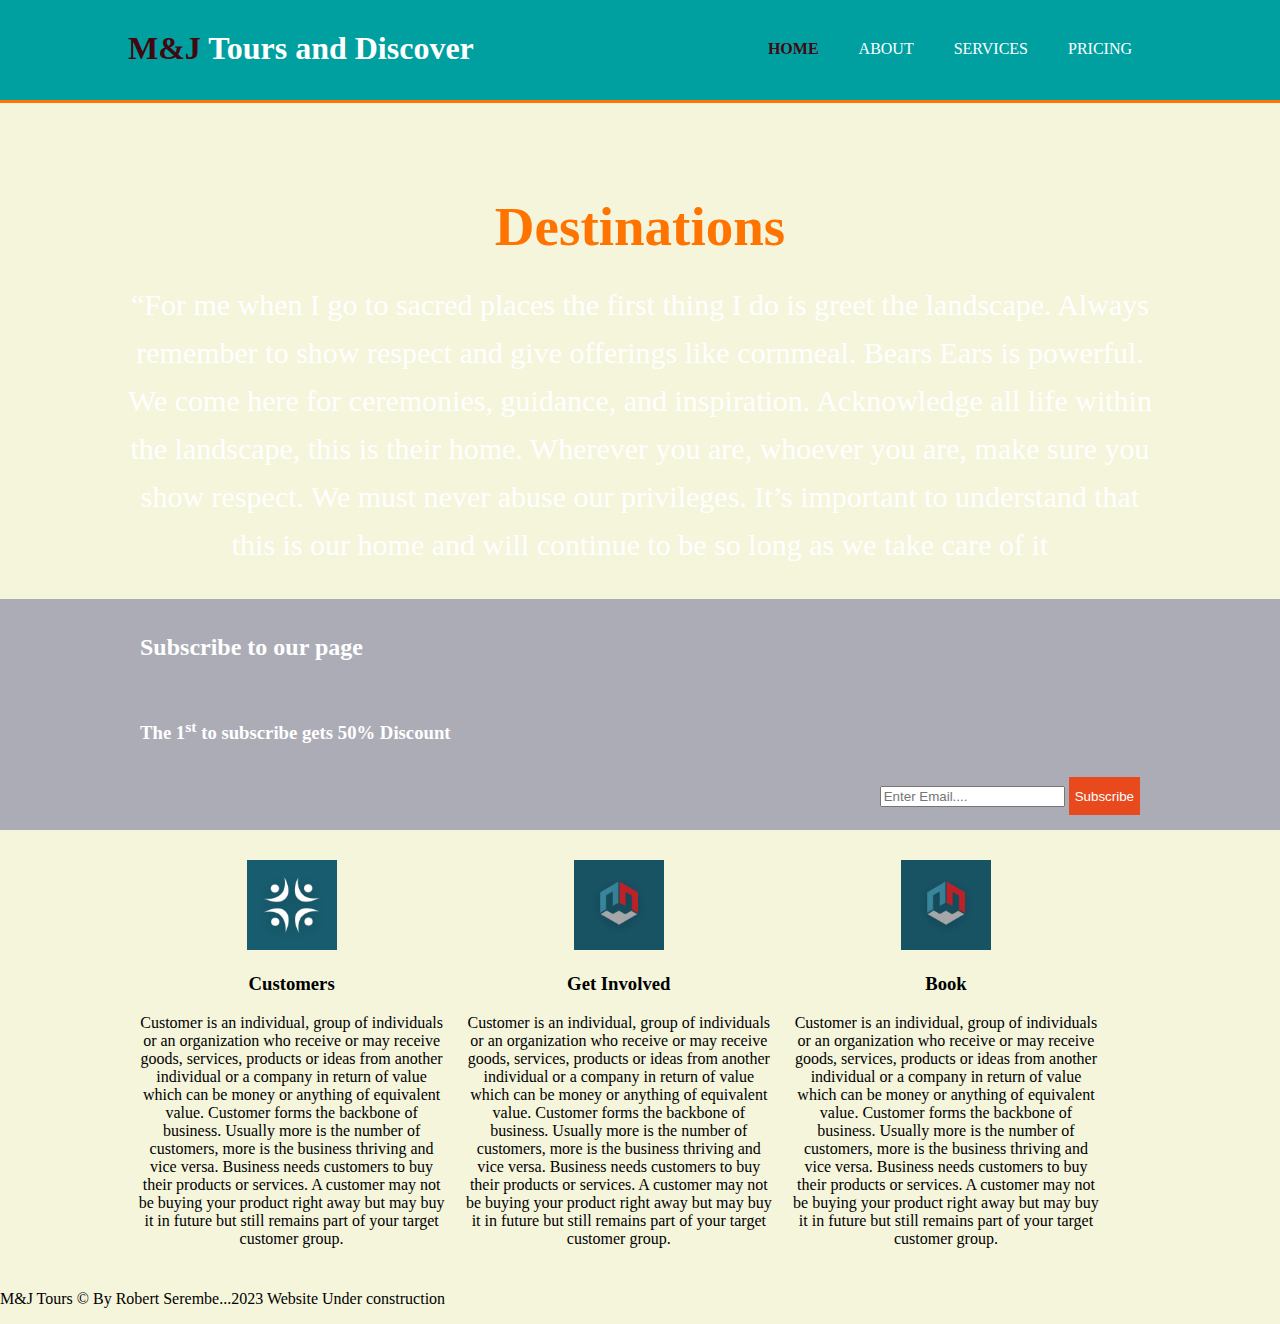
==== index.html @ 3dabbfff "fabicon" ====
<!DOCTYPE html>
<html lang="en">

<head>
    <meta charset="UTF-8">
    <meta http-equiv="X-UA-Compatible" content="IE=edge">
    <meta name="viewport" content="width=device-width, initial-scale=1.0">
    <title>M&J Tours and Discovers</title>
    <link rel="stylesheet" href="styles.css">
    <link rel="stylesheet" href="styles1.css">
    <link rel="icon" type="images/png" href="images/mj.png">
</head>

<body>
    <header>
        <div class="container">
            <div id="page">
                <h1><span class=" highlight">M&J</span> Tours and Discover</h1>
            </div>
            <nav>
                <ul>
                    <li class="current"><a href="index.html">Home</a></li>
                    <li><a href="about.html">About</a></li>
                    <li><a href="Services.ht">Services</a></li>
                    <li><a href="Pricing.html">Pricing</a></li>
                </ul>
            </nav>
        </div>
    </header>
    <section id="destiny">
        <div class="container">
            <h1>Destinations</h1>
            <p>“For me when I go to sacred places the first thing I do is greet the landscape. Always remember to show
                respect and give offerings like cornmeal. Bears Ears is powerful. We come here for ceremonies, guidance,
                and inspiration. Acknowledge all life within the landscape, this is their home. Wherever you are,
                whoever you are, make sure you show respect. We must never abuse our privileges. It’s important to
                understand that this is our home and will continue to be so long as we take care of it</p>
        </div>
    </section>
    <section id="tops">
        <div class="container">
            <h2>Subscribe to our page</h2><br>
            <h3><strong>The 1<sup>st</sup> to subscribe gets 50% Discount</strong></h3>
            <form>
                <input type="email" placeholder="Enter Email....">
                <button type="submit" class="button_1">Subscribe</button>
            </form>

        </div>
    </section>
    <section id="boxes">
        <div class="container">
            <div class="box">
                <img src="images/h.jpg">
                <h3>Customers</h3>
                <p>Customer is an individual, group of individuals or an organization who receive or may receive goods,
                    services, products or ideas from another individual or a company in return of value which can be
                    money or anything of equivalent value. Customer forms the backbone of business. Usually more is the
                    number of customers, more is the business thriving and vice versa. Business needs customers to buy
                    their products or services. A customer may not be buying your product right away but may buy it in
                    future but still remains part of your target customer group.</p>
            </div>
            <div class="box">
                <img src="images/dws-jobs.png">
                <h3>Get Involved</h3>
                <p>Customer is an individual, group of individuals or an organization who receive or may receive goods,
                    services, products or ideas from another individual or a company in return of value which can be
                    money or anything of equivalent value. Customer forms the backbone of business. Usually more is the
                    number of customers, more is the business thriving and vice versa. Business needs customers to buy
                    their products or services. A customer may not be buying your product right away but may buy it in
                    future but still remains part of your target customer group.</p>
            </div>
            <div class="box">
                <img src="images/h2.jpg">
                <h3>Book</h3>
                <p>Customer is an individual, group of individuals or an organization who receive or may receive goods,
                    services, products or ideas from another individual or a company in return of value which can be
                    money or anything of equivalent value. Customer forms the backbone of business. Usually more is the
                    number of customers, more is the business thriving and vice versa. Business needs customers to buy
                    their products or services. A customer may not be buying your product right away but may buy it in
                    future but still remains part of your target customer group.</p>
            </div>


        </div>
    </section>
    <footer>
        <p>M&J Tours &copy; By Robert Serembe...2023 Website Under construction</p>
    </footer>
</body>

</html>
---- styles.css ----
body {

    font: 15px/1, 5 Arial, Helvetica, sans-serif;
    padding: 0;
    margin: 0;
    background-color: #F5F5DC;

}

.container {
    width: 80%;
    margin: auto;
    overflow: hidden;
}

ul {
    margin: 0;
    padding: 0;
}

.button_1 {
    height: 38px;
    background: #e8491d;
    border: 0;
    padding-left: 20;
    padding-right: 20;
    color: white;
}

.dark {
    padding: 15px;
    background: orange;
    color: #ffffff;
    margin-top: 10px;
    margin-bottom: 10px;

}

/**header*/
header {
    background: #00a0a0;
    color: white;
    padding-top: 30px;
    min-height: 70px;
    border-bottom: #ff7300 3px solid;

}

header a {
    color: white;
    text-decoration: none;
    text-transform: uppercase;
    font-size: 16px;
}

/*menu*/
header li {
    float: left;
    display: inline;
    padding: 0 20px 0 20px;
}

header #page {
    float: left;
}

header #page h1 {
    margin: 0;
}

header nav {
    float: right;
    margin-top: 10px;
}

header .highlight,
header .current a {
    color: rgb(66, 7, 17);
    font-weight: bold;
}

header a:hover {
    color: red;
    font-weight: bold;
}

#destiny {
    min-height: 400px;
    background: url("images/lake.jpg") no-repeat 0 -400px;
    text-align: center;
    color: white;
    line-height: 3em;
}

#destiny h1 {
    margin-top: 100px;
    font-size: 55px;
    margin-bottom: 10px;
    color: #ff7300;
}

#destiny p {
    font-size: 30px;
}

#tops {
    padding: 15px;
    color: #ffffff;
    background: #acacb6;
}

#tops h1 {
    float: left;
}

#tops form {
    float: right;
    margin-top: 15px;

}

#tops input [type="email"] {
    padding: 4px;
    height: 25px;
    width: 250px;
}

/***boxes*/
#boxes {
    margin-top: 20px;

}

#boxes .box {
    float: left;
    text-align: center;
    width: 30%;
    padding: 10px;
}

#boxes .box img {
    width: 90px;
}

/***aside sidebar***/
aside#sidebar {
    float: right;
    width: 30%;
    margin-top: 10px;
}

aside#sidebar .quote input,
aside#siderbar.qiote textarea {
    width: 90%;
    padding: 5px;
}

/**fixing the sidebar*/
article#main-col {
    float: left;
    width: 65%;
}

/****sidebar submit*/
ul#services li {
    list-style: none;
    padding: 20px;
    border: #cccccc solid 1px;
    margin-bottom: 5px;
    background: #e6e6e6;
}


/***media queries*/
@media(max-width: 768px) {

    header #page,
    header nav,
    header nav li,
    #tops h1,
    #tops form,
    #boxes.box,
    article#main-col,
    aside#sidebar {
        float: none;
        text-align: center;
        width: 100%;
    }

    header {
        padding-bottom: 20px;
    }

    #destiny h1 {
        margin-top: 40px;
    }

    #tops button,
    .quote button {
        display: block;
        width: 100%;
    }

    #tops form input[type="email"],
    .quote input textarea {

        width: 100%;
        margin: 5px;
    }
  

    footer {
        padding: 20px;
        margin-top: 20px;
        color: #ffffff;
        background-color: black;
        text-align: center;
    }

    

}
---- styles1.css ----
/* the styles for the Table */
table{
    border: 1px solid #0000ff
    background-color: #00ffff;

}
thead, tfoot{
    border-bottom: solid #931420 2px;
    border-top: solid #931420 2px;
}
.line{
    border-bottom: solid #931420 2px;
}
th, td{
    text-align: left;
    padding: .3em .7em;
}

.cost{
    text-align: right;
}
.right{
    text-align: right;
    font-weight: bold;
}
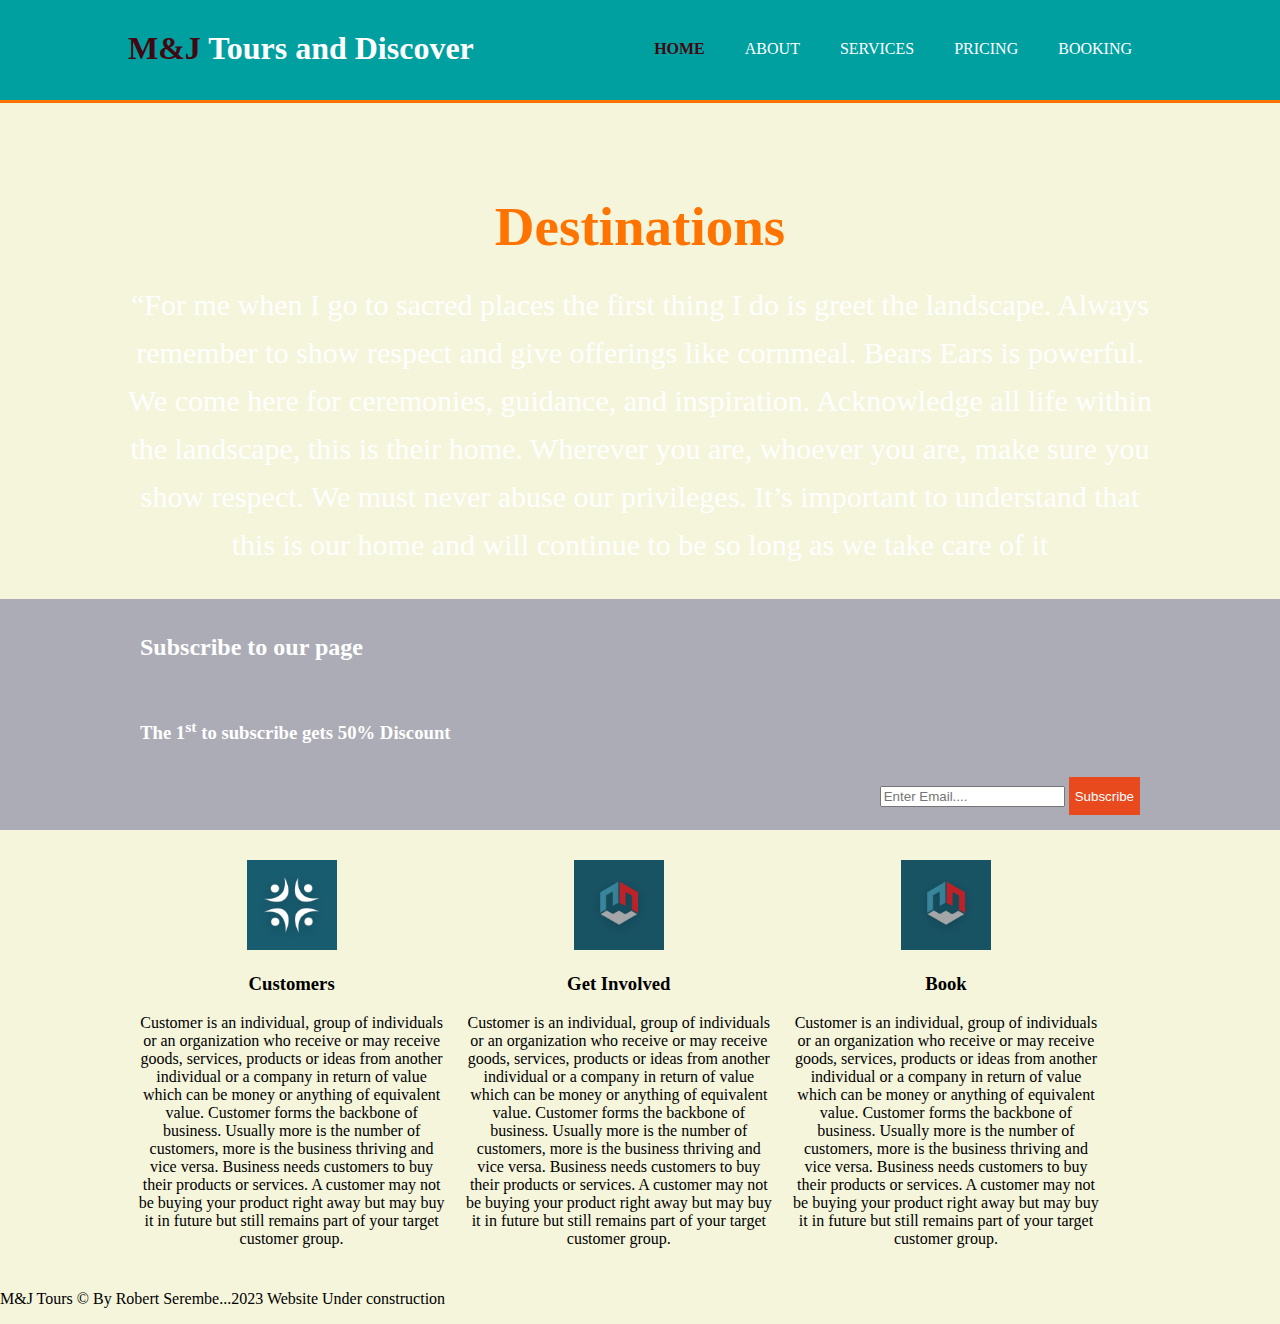
==== commit 34a016d6: "updates" ====
--- a/index.html
+++ b/index.html
@@ -21,12 +21,15 @@
                 <ul>
                     <li class="current"><a href="index.html">Home</a></li>
                     <li><a href="about.html">About</a></li>
-                    <li><a href="Services.ht">Services</a></li>
+                    <li><a href="Services.ht">Services</a></li>  
                     <li><a href="Pricing.html">Pricing</a></li>
+                    <li><a href=" Booking.html">Booking</a></li>
                 </ul>
             </nav>
         </div>
     </header>
+
+    
     <section id="destiny">
         <div class="container">
             <h1>Destinations</h1>
--- a/styles.css
+++ b/styles.css
@@ -207,7 +207,233 @@
         width: 100%;
         margin: 5px;
     }
-  
+
+       /* the styles for the elements */
+    * {
+        margin: 0;
+        padding:0;
+    }
+
+    html {
+        background-color: white;
+    }
+
+    body {
+        font-family: Arial, Helvetica, sans-serif;
+        font-size: 100%;
+        width: 800px;
+        margin: 0 auto;
+        border: 3px solid #800000;
+        background-color: #fffded;
+    }
+
+    a:focus,
+    a:hover {
+        font-style: italic;
+    }
+
+    /* the styles for the header */
+    header {
+        padding: 1.5em 0 2em 0;
+        border-bottom: 3px solid #931420;
+        background-image: -moz-linear-gradient(30deg, #f6bb73 0%, #f6bb73 30%, white 50%, #f6bb73 80%, #f6bb73 100%);
+        background-image: -webkit-linear-gradient(30deg, #f6bb73 0%, #fffded 30%, white 50%, #fffded 80%, #f6bb73 100%);
+        background-image: -o-linear-gradient(30deg, #f6bb73 0%, #fffded 30%, white 50%, #fffded 80%, #f6bb73 100%);
+        background-image: linear-gradient(30deg, #f6bb73 0%, #fffded 30%, white 50%, #fffded 80%, #f6bb73 100%);
+    }
+
+    header h2 {
+        font-size: 175%;
+        color: #800000;
+    }
+
+    header h3 {
+        font-size: 130%;
+        font-style: italic;
+    }
+
+    header img {
+        float: left;
+        padding: 0 30px;
+    }
+
+    .shadow {
+        text-shadow: 2px 2px 2px #800000;
+    }
+
+    /* the styles for the form */
+    fieldset {
+
+        margin-bottom: 0.5em;
+        padding: .5em 1em;
+    }
+
+    legend {
+        color: #000000;
+        font-weight: bold;
+        font-size: 85%;
+        margin-bottom: .5em;
+    }
+
+    label {
+        float: left;
+        width: 12em;
+        text-align: right;
+    }
+
+    label,
+    input,
+    select {
+        font-size: 90%;
+    }
+
+    input,
+    select {
+        width: 15em;
+        margin-left: .5em;
+        margin-bottom: .5em;
+    }
+
+    input:required,
+    input[required] {
+        border: 2px solid #800000;
+    }
+
+    input:valid {
+        border: 1px solid black;
+    }
+
+    input:invalid {
+        border: 2px solid #800000;
+        box-shadow: none;
+    }
+
+    #payment-method label {
+        float: none;
+    }
+
+    #payment-method input {
+        width: auto;
+        margin-left: 3em;
+    }
+
+    #exp-month {
+        width: 7em;
+    }
+
+    #exp-year {
+        width: 5em;
+    }
+
+    br {
+        clear: both;
+    }
+
+    #buttons input {
+        width: 10em;
+    }
+
+    /* the styles for the navigation menu */
+    #nav_menu ul {
+        list-style-type: none;
+        margin: 0;
+        padding: 0;
+        position: relative;
+    }
+
+    #nav_menu ul li {
+        float: left;
+    }
+
+    #nav_menu ul li a {
+        display: block;
+        width: 160px;
+        text-align: center;
+        padding: 1em 0;
+        text-decoration: none;
+        background-color: #800000;
+        color: white;
+        font-weight: bold;
+    }
+
+    #nav_menu a.current {
+        color: yellow;
+    }
+
+    #nav_menu ul ul {
+        display: none;
+        position: absolute;
+        top: 100%;
+    }
+
+    #nav_menu ul ul li {
+        float: none;
+    }
+
+    #nav_menu ul li:hover>ul {
+        display: block;
+    }
+
+    #nav_menu>ul::after {
+        content: "";
+        clear: both;
+        display: block;
+    }
+
+    /* the styles for the main content */
+    main {
+        clear: left;
+    }
+
+    /* the styles for the section */
+    section {
+        width: 525px;
+        float: right;
+        padding: 0 20px 20px 20px;
+    }
+
+    section h1 {
+        font-size: 150%;
+        color: #800000;
+        padding: .5em 0 .25em 0;
+        margin: 0;
+    }
+
+    /* the styles for the aside */
+    aside {
+        width: 215px;
+        float: right;
+        padding: 0 0 20px 20px;
+    }
+
+    aside h2 {
+        color: #800000;
+        font-size: 130%;
+        padding: .5em 0 .25em 0;
+    }
+
+    aside h3 {
+        font-size: 105%;
+        padding-bottom: .25em;
+    }
+
+    aside img {
+        padding-bottom: 1em;
+    }
+
+    /* the styles for the footer */
+    footer {
+        background-color: #931420;
+        clear: both;
+    }
+
+    footer p {
+        text-align: center;
+        color: white;
+        padding: 1em 0;
+    }
+
+
 
     footer {
         padding: 20px;
@@ -216,7 +442,76 @@
         background-color: black;
         text-align: center;
     }
-
-    
+    * the styles for the form */
+fieldset {
+
+    margin-bottom: 0.5em;
+    padding: .5em 1em;
+}
+
+legend {
+    color: #000000;
+    font-weight: bold;
+    font-size: 85%;
+    margin-bottom: .5em;
+}
+
+label {
+    float: left;
+    width: 12em;
+    text-align: right;
+}
+
+label,
+input,
+select {
+    font-size: 90%;
+}
+
+input,
+select {
+    width: 15em;
+    margin-left: .5em;
+    margin-bottom: .5em;
+}
+
+input:required,
+input[required] {
+    border: 2px solid #800000;
+}
+
+input:valid {
+    border: 1px solid black;
+}
+
+input:invalid {
+    border: 2px solid #800000;
+    box-shadow: none;
+}
+
+#payment-method label {
+    float: none;
+}
+
+#payment-method input {
+    width: auto;
+    margin-left: 3em;
+}
+
+#exp-month {
+    width: 7em;
+}
+
+#exp-year {
+    width: 5em;
+}
+
+br {
+    clear: both;
+}
+
+#buttons input {
+    width: 10em;
+}
 
 }--- a/styles1.css
+++ b/styles1.css
@@ -1,7 +1,7 @@
 
 /* the styles for the Table */
 table{
-    border: 1px solid #0000ff
+    border: 1px solid #ff4800
     background-color: #00ffff;
 
 }
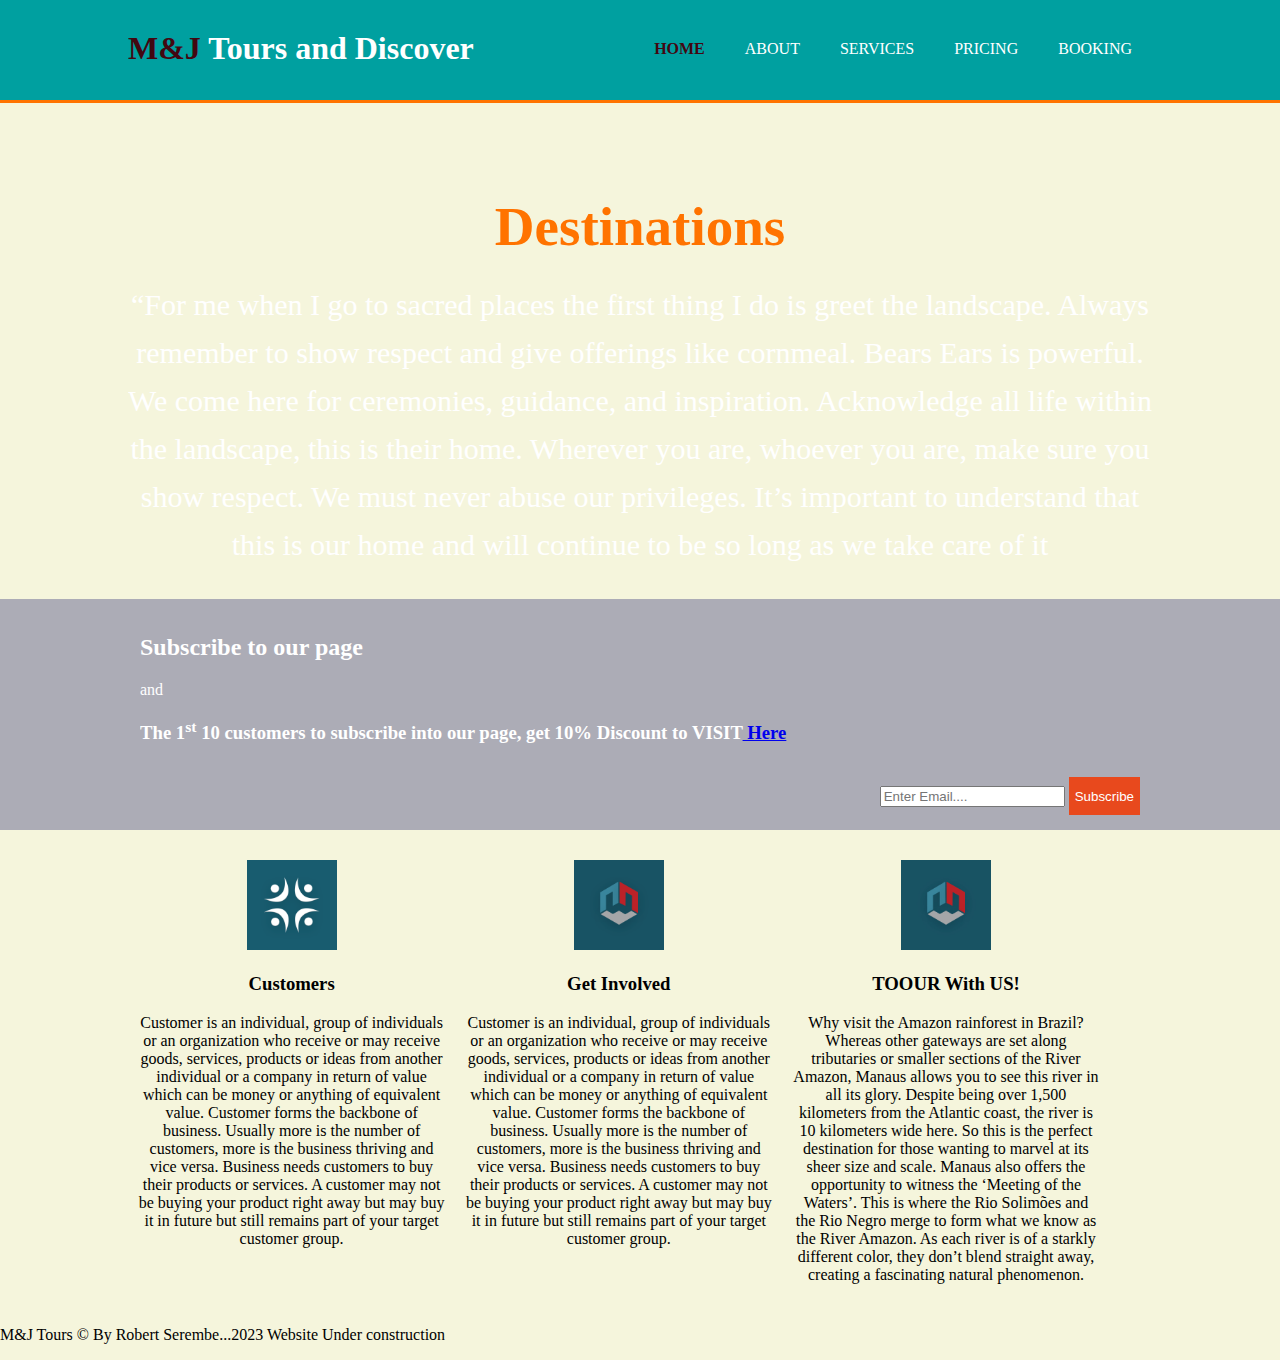
==== commit 99696028: "Checking if my code is correct" ====
--- a/index.html
+++ b/index.html
@@ -42,8 +42,8 @@
     </section>
     <section id="tops">
         <div class="container">
-            <h2>Subscribe to our page</h2><br>
-            <h3><strong>The 1<sup>st</sup> to subscribe gets 50% Discount</strong></h3>
+            <h2>Subscribe to our page</h2> and
+            <h3><strong>The 1<sup>st</sup> 10 customers to subscribe into our page, get 10% Discount to  VISIT<a href="https://www.tourmyindia.com/blog/top-peaceful-long-vacation-places-himalayas/"> Here</a> </strong></h3>
             <form>
                 <input type="email" placeholder="Enter Email....">
                 <button type="submit" class="button_1">Subscribe</button>
@@ -75,13 +75,11 @@
             </div>
             <div class="box">
                 <img src="images/h2.jpg">
-                <h3>Book</h3>
-                <p>Customer is an individual, group of individuals or an organization who receive or may receive goods,
-                    services, products or ideas from another individual or a company in return of value which can be
-                    money or anything of equivalent value. Customer forms the backbone of business. Usually more is the
-                    number of customers, more is the business thriving and vice versa. Business needs customers to buy
-                    their products or services. A customer may not be buying your product right away but may buy it in
-                    future but still remains part of your target customer group.</p>
+                <h3>TOOUR With US!</h3>
+                <p>Why visit the Amazon rainforest in Brazil?
+                    Whereas other gateways are set along tributaries or smaller sections of the River Amazon, Manaus allows you to see this river in all its glory. Despite being over 1,500 kilometers from the Atlantic coast, the river is 10 kilometers wide here. So this is the perfect destination for those wanting to marvel at its sheer size and scale.
+                    
+                    Manaus also offers the opportunity to witness the ‘Meeting of the Waters’. This is where the Rio Solimões and the Rio Negro merge to form what we know as the River Amazon. As each river is of a starkly different color, they don’t blend straight away, creating a fascinating natural phenomenon.</p>
             </div>
 
 
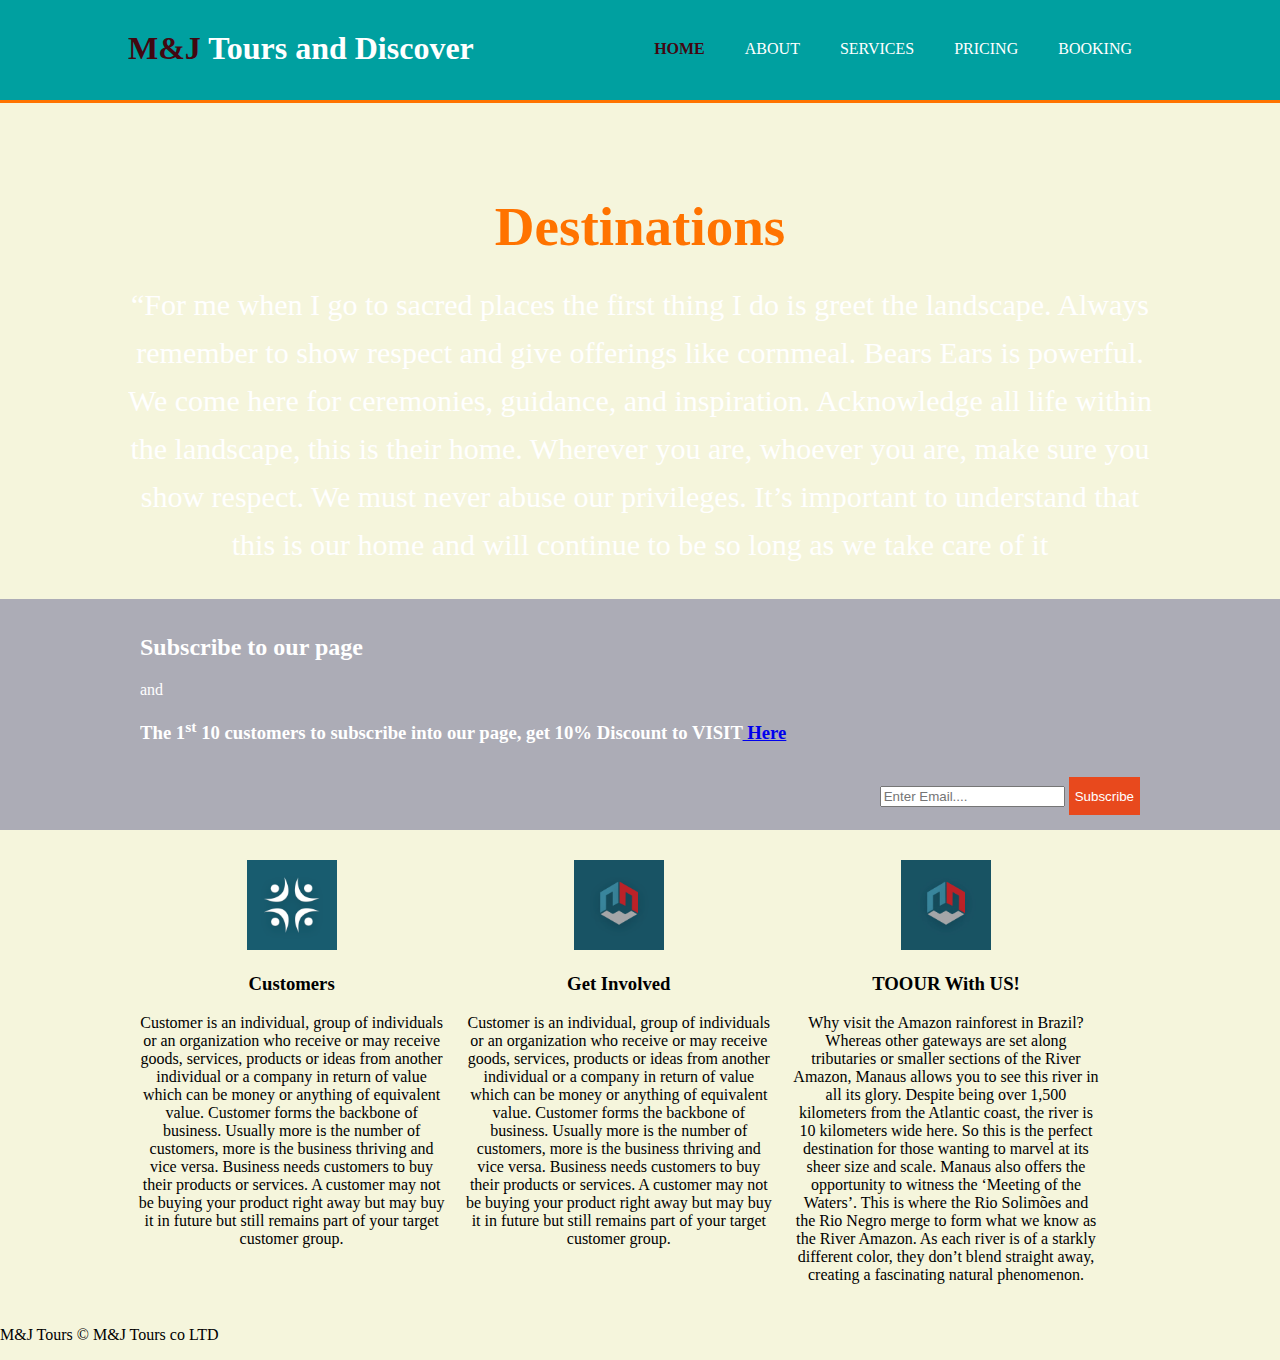
==== commit 9e3bffd8: "updates" ====
--- a/index.html
+++ b/index.html
@@ -86,7 +86,7 @@
         </div>
     </section>
     <footer>
-        <p>M&J Tours &copy; By Robert Serembe...2023 Website Under construction</p>
+        <p>M&J Tours &copy; M&J Tours co LTD</p>
     </footer>
 </body>
 
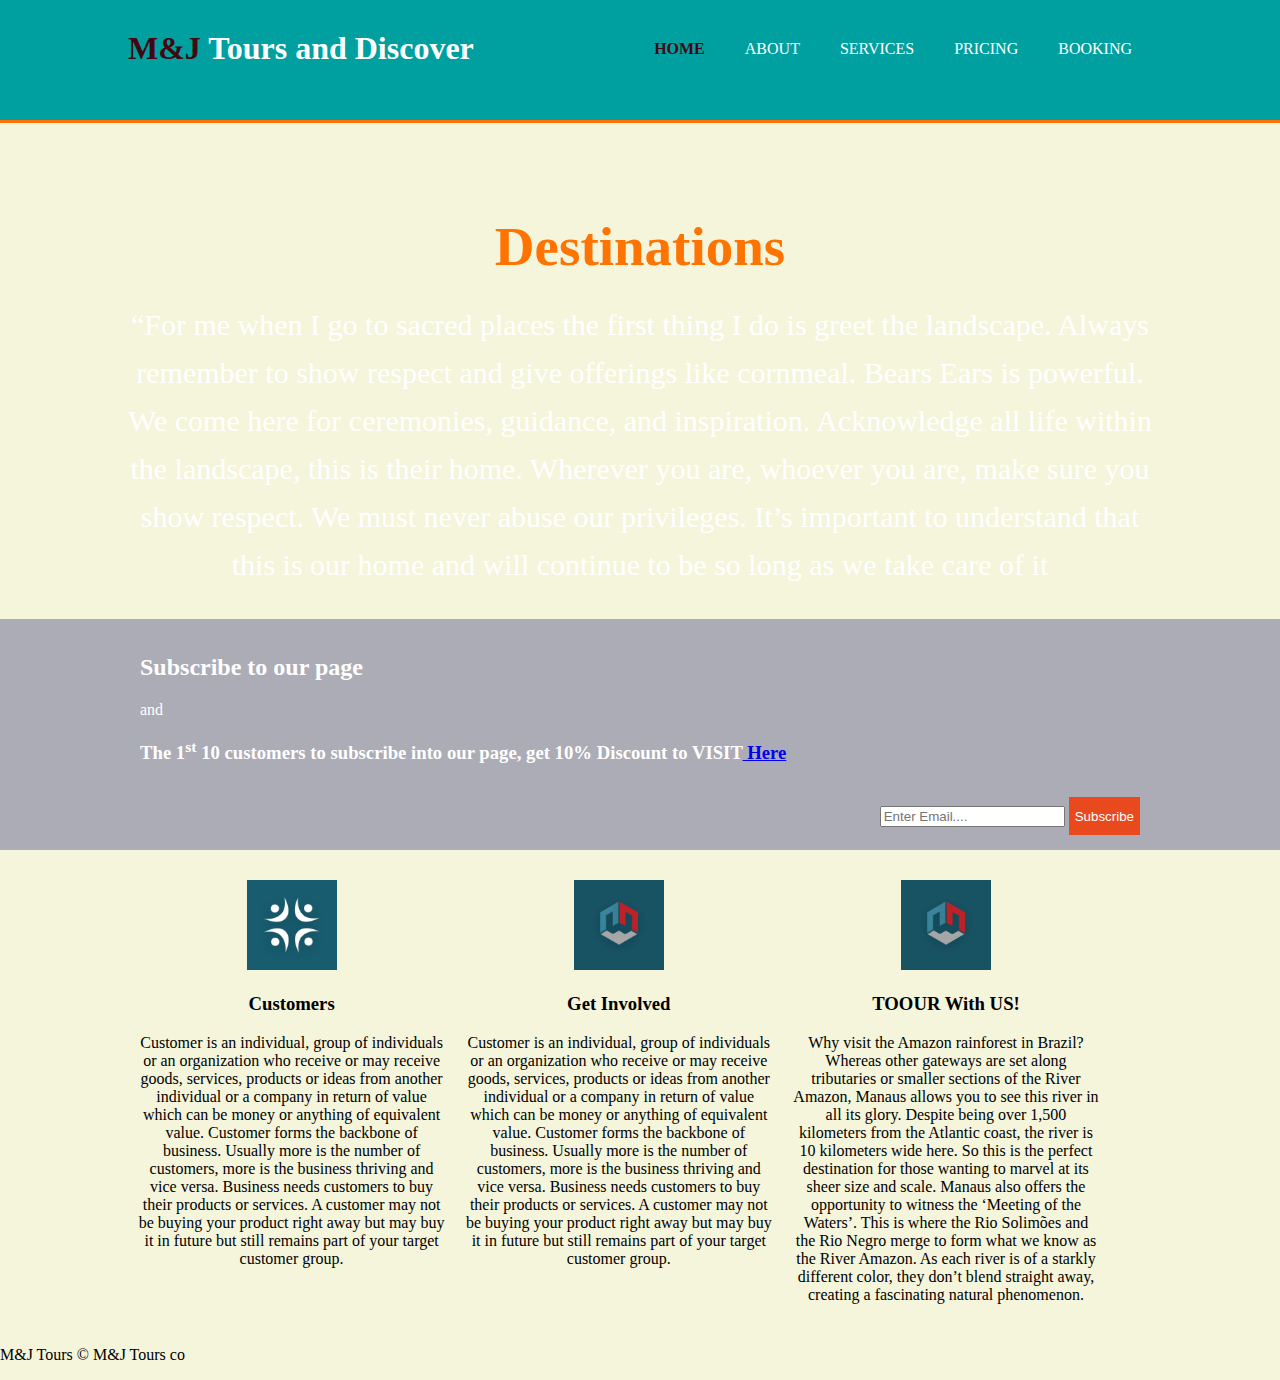
==== commit e6a0762a: "updates" ====
--- a/index.html
+++ b/index.html
@@ -23,7 +23,7 @@
                     <li><a href="about.html">About</a></li>
                     <li><a href="Services.ht">Services</a></li>  
                     <li><a href="Pricing.html">Pricing</a></li>
-                    <li><a href=" Booking.html">Booking</a></li>
+                    <li><a href="Booking.html">Booking</a></li>
                 </ul>
             </nav>
         </div>
@@ -86,7 +86,7 @@
         </div>
     </section>
     <footer>
-        <p>M&J Tours &copy; M&J Tours co LTD</p>
+        <p>M&J Tours &copy; M&J Tours co</p>
     </footer>
 </body>
 
--- a/styles.css
+++ b/styles.css
@@ -39,15 +39,19 @@
 /**header*/
 header {
     background: #00a0a0;
-    color: white;
+    color: #ffffff;
     padding-top: 30px;
+    padding-bottom: 20px;
     min-height: 70px;
     border-bottom: #ff7300 3px solid;
+    header 
+        
+    
 
 }
 
 header a {
-    color: white;
+    color: #ffffff;
     text-decoration: none;
     text-transform: uppercase;
     font-size: 16px;
@@ -80,7 +84,7 @@
 }
 
 header a:hover {
-    color: red;
+    color: #ff0000;
     font-weight: bold;
 }
 
@@ -88,7 +92,7 @@
     min-height: 400px;
     background: url("images/lake.jpg") no-repeat 0 -400px;
     text-align: center;
-    color: white;
+    color: #ffffff;
     line-height: 3em;
 }
 
@@ -187,9 +191,7 @@
         width: 100%;
     }
 
-    header {
-        padding-bottom: 20px;
-    }
+    
 
     #destiny h1 {
         margin-top: 40px;
@@ -215,7 +217,7 @@
     }
 
     html {
-        background-color: white;
+        background-color: #ffffff;
     }
 
     body {
@@ -233,15 +235,7 @@
     }
 
     /* the styles for the header */
-    header {
-        padding: 1.5em 0 2em 0;
-        border-bottom: 3px solid #931420;
-        background-image: -moz-linear-gradient(30deg, #f6bb73 0%, #f6bb73 30%, white 50%, #f6bb73 80%, #f6bb73 100%);
-        background-image: -webkit-linear-gradient(30deg, #f6bb73 0%, #fffded 30%, white 50%, #fffded 80%, #f6bb73 100%);
-        background-image: -o-linear-gradient(30deg, #f6bb73 0%, #fffded 30%, white 50%, #fffded 80%, #f6bb73 100%);
-        background-image: linear-gradient(30deg, #f6bb73 0%, #fffded 30%, white 50%, #fffded 80%, #f6bb73 100%);
-    }
-
+  
     header h2 {
         font-size: 175%;
         color: #800000;
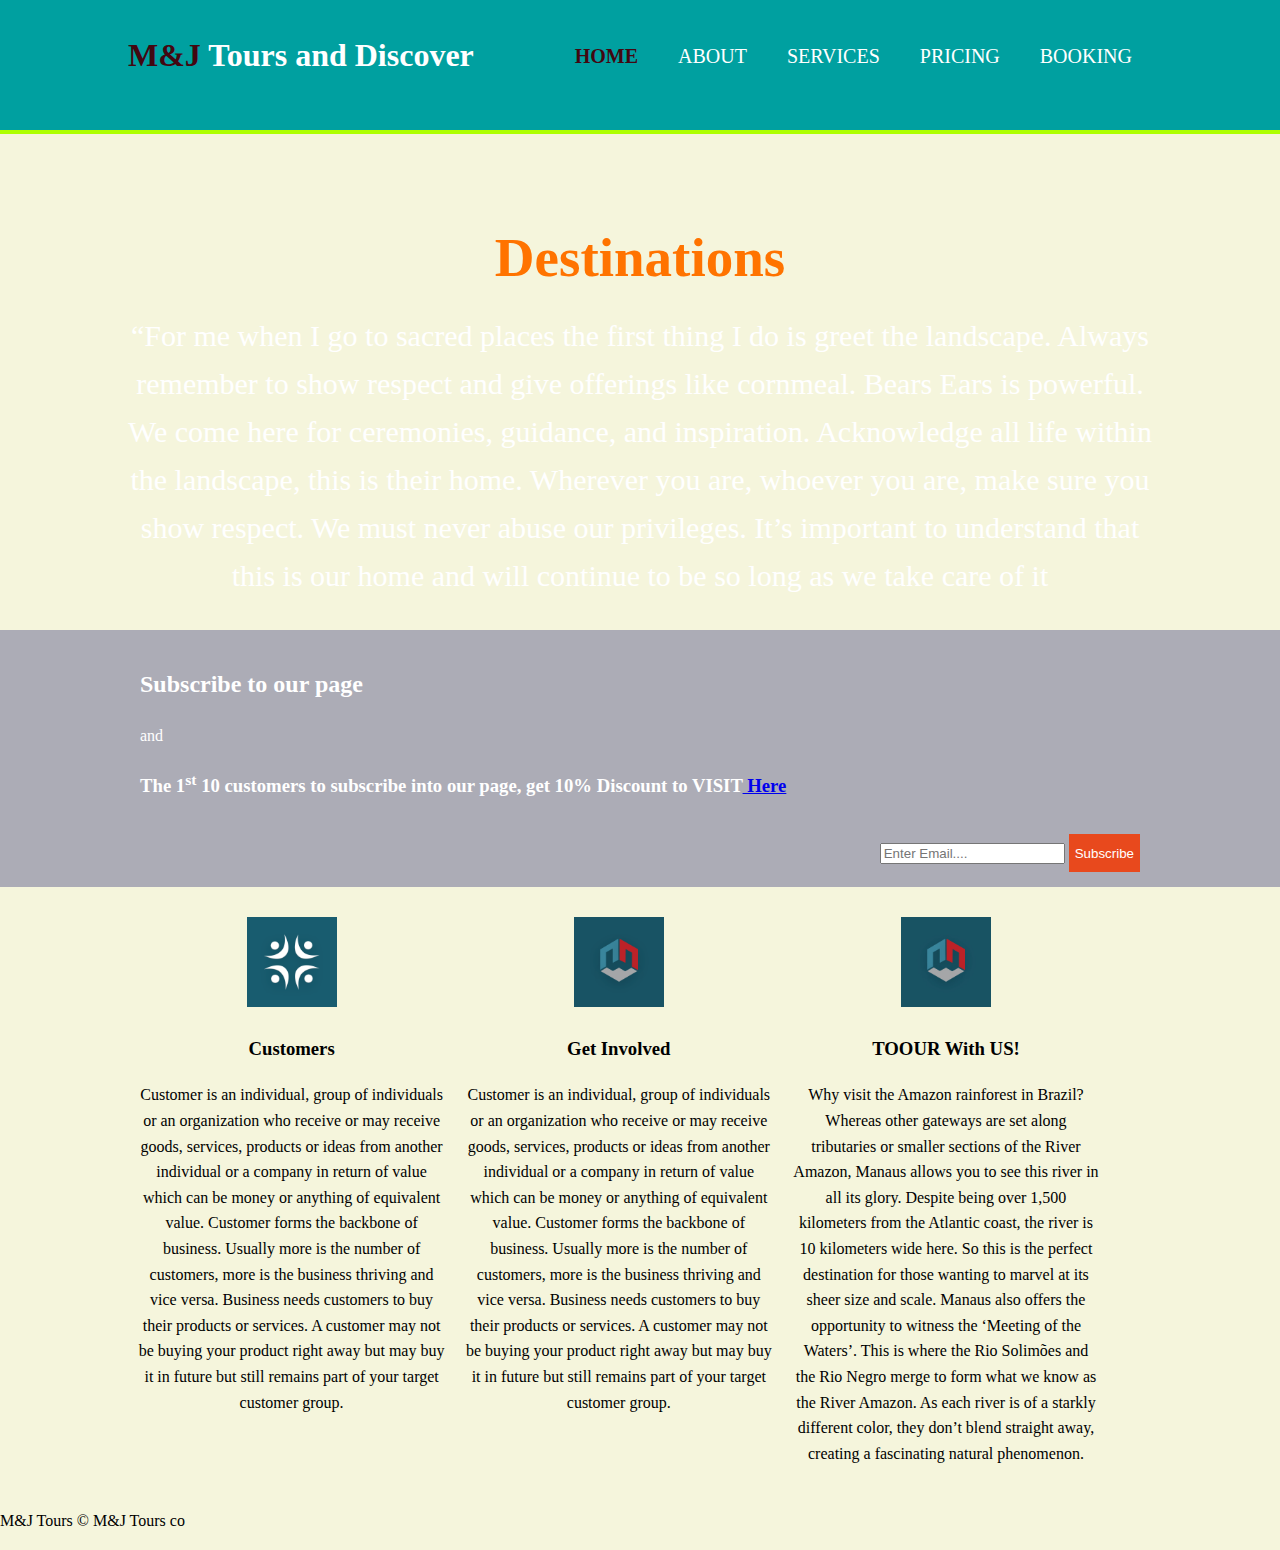
==== commit 0ed58d4b: "corretions" ====
--- a/index.html
+++ b/index.html
@@ -21,7 +21,8 @@
                 <ul>
                     <li class="current"><a href="index.html">Home</a></li>
                     <li><a href="about.html">About</a></li>
-                    <li><a href="Services.ht">Services</a></li>  
+
+                    <li><a href="Services.ht">Services</a></li>
                     <li><a href="Pricing.html">Pricing</a></li>
                     <li><a href="Booking.html">Booking</a></li>
                 </ul>
@@ -29,7 +30,7 @@
         </div>
     </header>
 
-    
+
     <section id="destiny">
         <div class="container">
             <h1>Destinations</h1>
@@ -43,7 +44,9 @@
     <section id="tops">
         <div class="container">
             <h2>Subscribe to our page</h2> and
-            <h3><strong>The 1<sup>st</sup> 10 customers to subscribe into our page, get 10% Discount to  VISIT<a href="https://www.tourmyindia.com/blog/top-peaceful-long-vacation-places-himalayas/"> Here</a> </strong></h3>
+            <h3><strong>The 1<sup>st</sup> 10 customers to subscribe into our page, get 10% Discount to VISIT<a
+                        href="https://www.tourmyindia.com/blog/top-peaceful-long-vacation-places-himalayas/"> Here</a>
+                </strong></h3>
             <form>
                 <input type="email" placeholder="Enter Email....">
                 <button type="submit" class="button_1">Subscribe</button>
@@ -77,9 +80,15 @@
                 <img src="images/h2.jpg">
                 <h3>TOOUR With US!</h3>
                 <p>Why visit the Amazon rainforest in Brazil?
-                    Whereas other gateways are set along tributaries or smaller sections of the River Amazon, Manaus allows you to see this river in all its glory. Despite being over 1,500 kilometers from the Atlantic coast, the river is 10 kilometers wide here. So this is the perfect destination for those wanting to marvel at its sheer size and scale.
-                    
-                    Manaus also offers the opportunity to witness the ‘Meeting of the Waters’. This is where the Rio Solimões and the Rio Negro merge to form what we know as the River Amazon. As each river is of a starkly different color, they don’t blend straight away, creating a fascinating natural phenomenon.</p>
+                    Whereas other gateways are set along tributaries or smaller sections of the River Amazon, Manaus
+                    allows you to see this river in all its glory. Despite being over 1,500 kilometers from the Atlantic
+                    coast, the river is 10 kilometers wide here. So this is the perfect destination for those wanting to
+                    marvel at its sheer size and scale.
+
+                    Manaus also offers the opportunity to witness the ‘Meeting of the Waters’. This is where the Rio
+                    Solimões and the Rio Negro merge to form what we know as the River Amazon. As each river is of a
+                    starkly different color, they don’t blend straight away, creating a fascinating natural phenomenon.
+                </p>
             </div>
 
 
--- a/styles.css
+++ b/styles.css
@@ -4,13 +4,15 @@
     padding: 0;
     margin: 0;
     background-color: #F5F5DC;
+    line-height: 1.6;
 
 }
 
 .container {
     width: 80%;
-    margin: auto;
-    overflow: hidden;
+    margin: 0 auto;
+    overflow: auto;
+    padding: 0 40px;
 }
 
 ul {
@@ -36,17 +38,17 @@
 
 }
 
-/**header*/
+/**header and menus items*/
 header {
     background: #00a0a0;
     color: #ffffff;
     padding-top: 30px;
-    padding-bottom: 20px;
+    padding-bottom: 30px;
     min-height: 70px;
     border-bottom: #ff7300 3px solid;
-    header 
-        
-    
+    border-bottom: #09ff00 2px solid;
+    border-bottom: #aeff00 4px solid;
+
 
 }
 
@@ -54,7 +56,7 @@
     color: #ffffff;
     text-decoration: none;
     text-transform: uppercase;
-    font-size: 16px;
+    font-size: 20px;
 }
 
 /*menu*/
@@ -191,7 +193,7 @@
         width: 100%;
     }
 
-    
+
 
     #destiny h1 {
         margin-top: 40px;
@@ -210,10 +212,10 @@
         margin: 5px;
     }
 
-       /* the styles for the elements */
+    /* the styles for the elements */
     * {
         margin: 0;
-        padding:0;
+        padding: 0;
     }
 
     html {
@@ -235,7 +237,7 @@
     }
 
     /* the styles for the header */
-  
+
     header h2 {
         font-size: 175%;
         color: #800000;
@@ -436,76 +438,76 @@
         background-color: black;
         text-align: center;
     }
-    * the styles for the form */
-fieldset {
-
-    margin-bottom: 0.5em;
-    padding: .5em 1em;
-}
-
-legend {
-    color: #000000;
-    font-weight: bold;
-    font-size: 85%;
-    margin-bottom: .5em;
-}
-
-label {
-    float: left;
-    width: 12em;
-    text-align: right;
-}
-
-label,
-input,
-select {
-    font-size: 90%;
-}
-
-input,
-select {
-    width: 15em;
-    margin-left: .5em;
-    margin-bottom: .5em;
-}
-
-input:required,
-input[required] {
-    border: 2px solid #800000;
-}
-
-input:valid {
-    border: 1px solid black;
-}
-
-input:invalid {
-    border: 2px solid #800000;
-    box-shadow: none;
-}
-
-#payment-method label {
-    float: none;
-}
-
-#payment-method input {
-    width: auto;
-    margin-left: 3em;
-}
-
-#exp-month {
-    width: 7em;
-}
-
-#exp-year {
-    width: 5em;
-}
-
-br {
-    clear: both;
-}
-
-#buttons input {
-    width: 10em;
-}
+
+    * the styles for the form */ fieldset {
+
+        margin-bottom: 0.5em;
+        padding: .5em 1em;
+    }
+
+    legend {
+        color: #000000;
+        font-weight: bold;
+        font-size: 85%;
+        margin-bottom: .5em;
+    }
+
+    label {
+        float: left;
+        width: 12em;
+        text-align: right;
+    }
+
+    label,
+    input,
+    select {
+        font-size: 90%;
+    }
+
+    input,
+    select {
+        width: 15em;
+        margin-left: .5em;
+        margin-bottom: .5em;
+    }
+
+    input:required,
+    input[required] {
+        border: 2px solid #800000;
+    }
+
+    input:valid {
+        border: 1px solid black;
+    }
+
+    input:invalid {
+        border: 2px solid #800000;
+        box-shadow: none;
+    }
+
+    #payment-method label {
+        float: none;
+    }
+
+    #payment-method input {
+        width: auto;
+        margin-left: 3em;
+    }
+
+    #exp-month {
+        width: 7em;
+    }
+
+    #exp-year {
+        width: 5em;
+    }
+
+    br {
+        clear: both;
+    }
+
+    #buttons input {
+        width: 10em;
+    }
 
 }--- a/styles1.css
+++ b/styles1.css
@@ -1,28 +1,119 @@
+/* the styles for the Table */
+.content-table {
+    margin: 25px 0;
+    font-size: 0.9;
+    min-width: 400px;
+    border-collapse: collapse;
+    border-radius: 5px 5px 0 0;
+    box-shadow: 0 0 20px rgba(214, 11, 21, 0.15);
+    overflow: hidden;
+}
 
-/* the styles for the Table */
-table{
-    border: 1px solid #ff4800
-    background-color: #00ffff;
+.content-table thead tr {
+    background-color: #009879;
+    color: #ffffff;
+    text-align: left;
+    font-weight: bold;
+}
 
+.content-table th,
+.content-table td {
+    padding: 12px 80px;
 }
-thead, tfoot{
+
+.content-table tbody tr {
+    border-bottom: 1px solid #dddddd;
+}
+
+.content-table tbody tr:nth-of-type(even) {
+    background-color: #f3f3f3;
+}
+
+.content-table tbody tr:last-of-type {
+    border-bottom: 18px solid #009879;
+}
+
+
+table {
+    border: 1px solid #000000;
+    background-color: rgba(239, 235, 233, 0.195)
+}
+
+thead,
+tfoot {
     border-bottom: solid #931420 2px;
     border-top: solid #931420 2px;
 }
-.line{
+
+.line {
     border-bottom: solid #931420 2px;
 }
-th, td{
+
+th,
+td {
     text-align: left;
     padding: .3em .7em;
 }
 
-.cost{
+.cost {
     text-align: right;
 }
-.right{
+
+.right {
     text-align: right;
     font-weight: bold;
 }
 
+/*Images styles*/
 
+.container_1 {
+    width: 90%;
+    padding: 20px;
+    margin: 100px auto;
+    display: flex;
+    flex-direction: row;
+    justify-content: space-around;
+    flex-flow: wrap;
+}
+
+.container_1 .btn {
+    display: block;
+    color: #fff;
+    background: linear-gradient(to right, #ff416c, #ff4b2b);
+    margin-top: 40px;
+    padding: 10px 5px;
+}
+
+.box1 {
+    width: 250px;
+    margin: 0 10px;
+    box-shadow: 0 0 20px 2px rgba(0, 0, 0, .1);
+
+}
+
+.box1 img {
+    display: block;
+    width: 100%;
+    border-radius: 5px;
+}
+
+.box1 :hover {
+    transform: scale(1.3);
+    z-index: 2;
+}
+
+/*Media*/
+@media screen and (max-width: 780px) {
+    .container_1 {
+        width: 100%;
+        float: none;
+
+    }
+
+    @media screen and (max-width: 620px) {
+        .container .content-table {
+            float: none;
+            width: 100%;
+        }
+    }
+}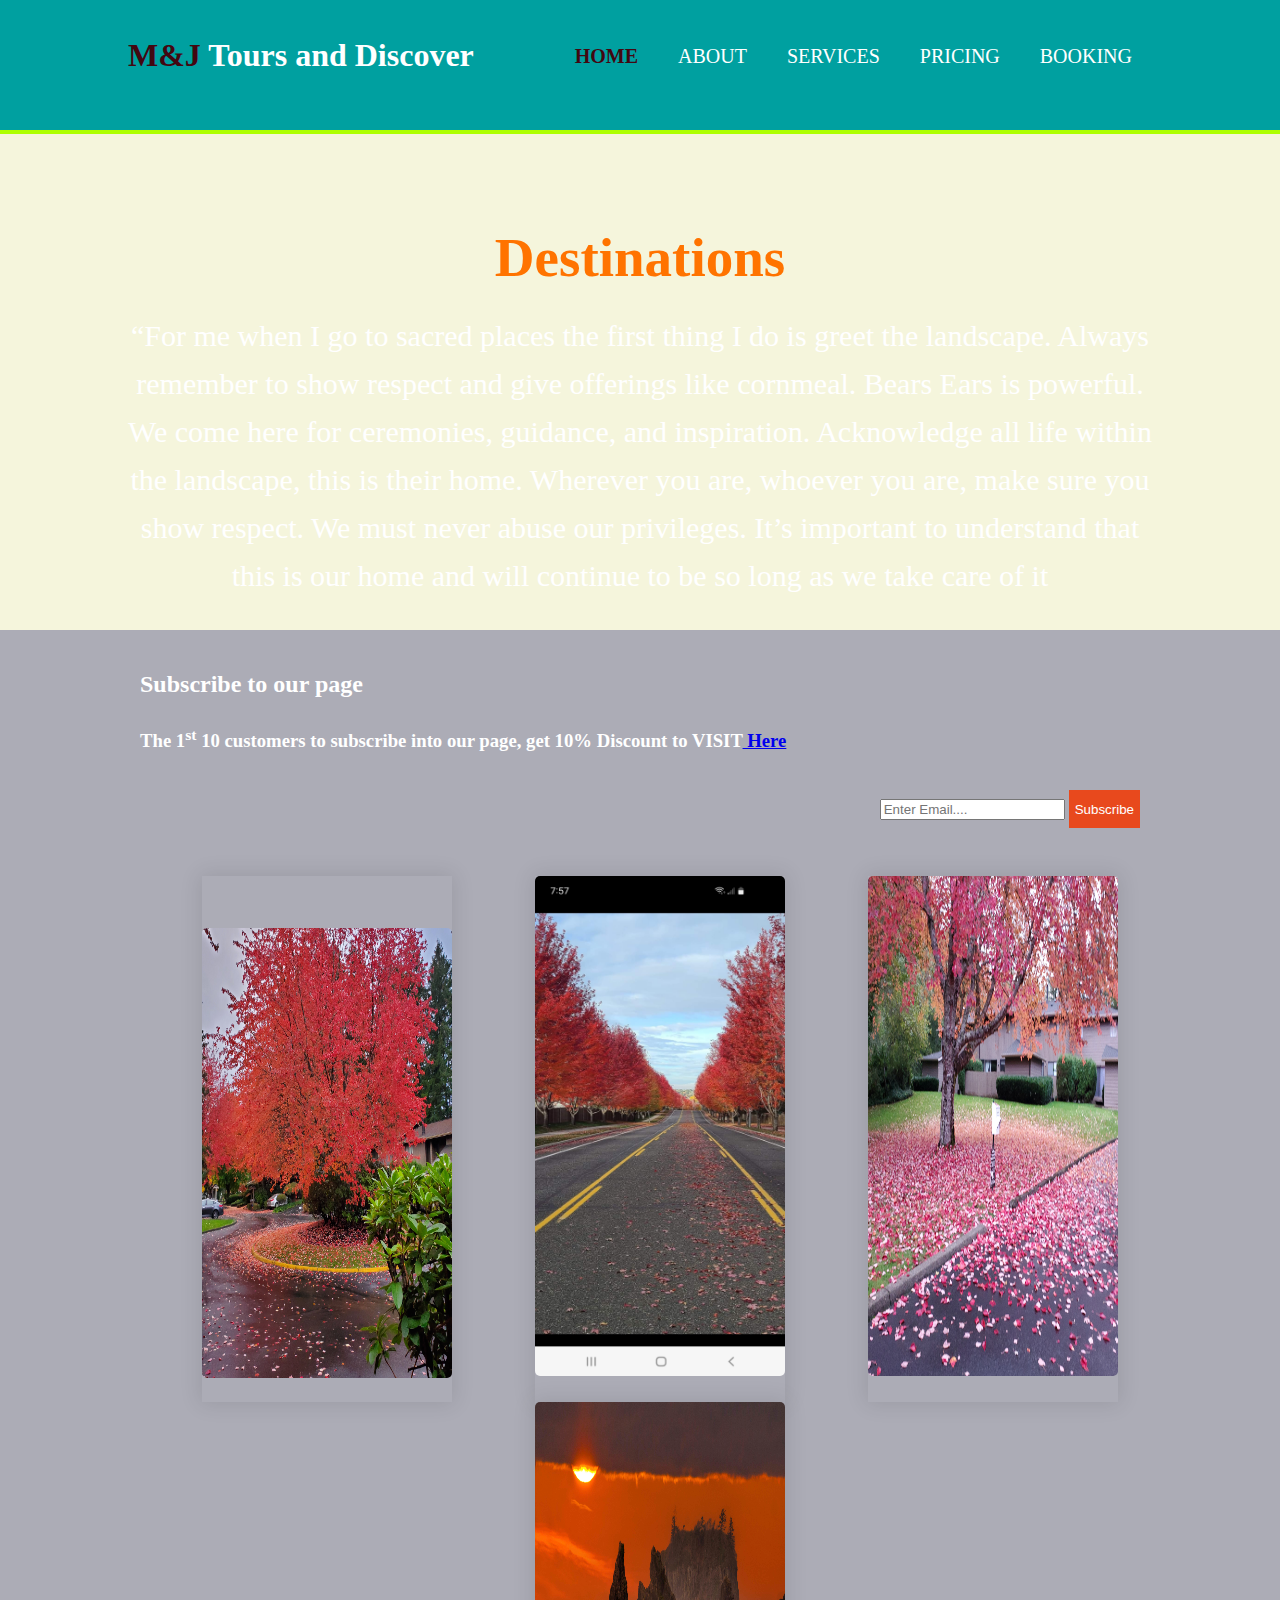
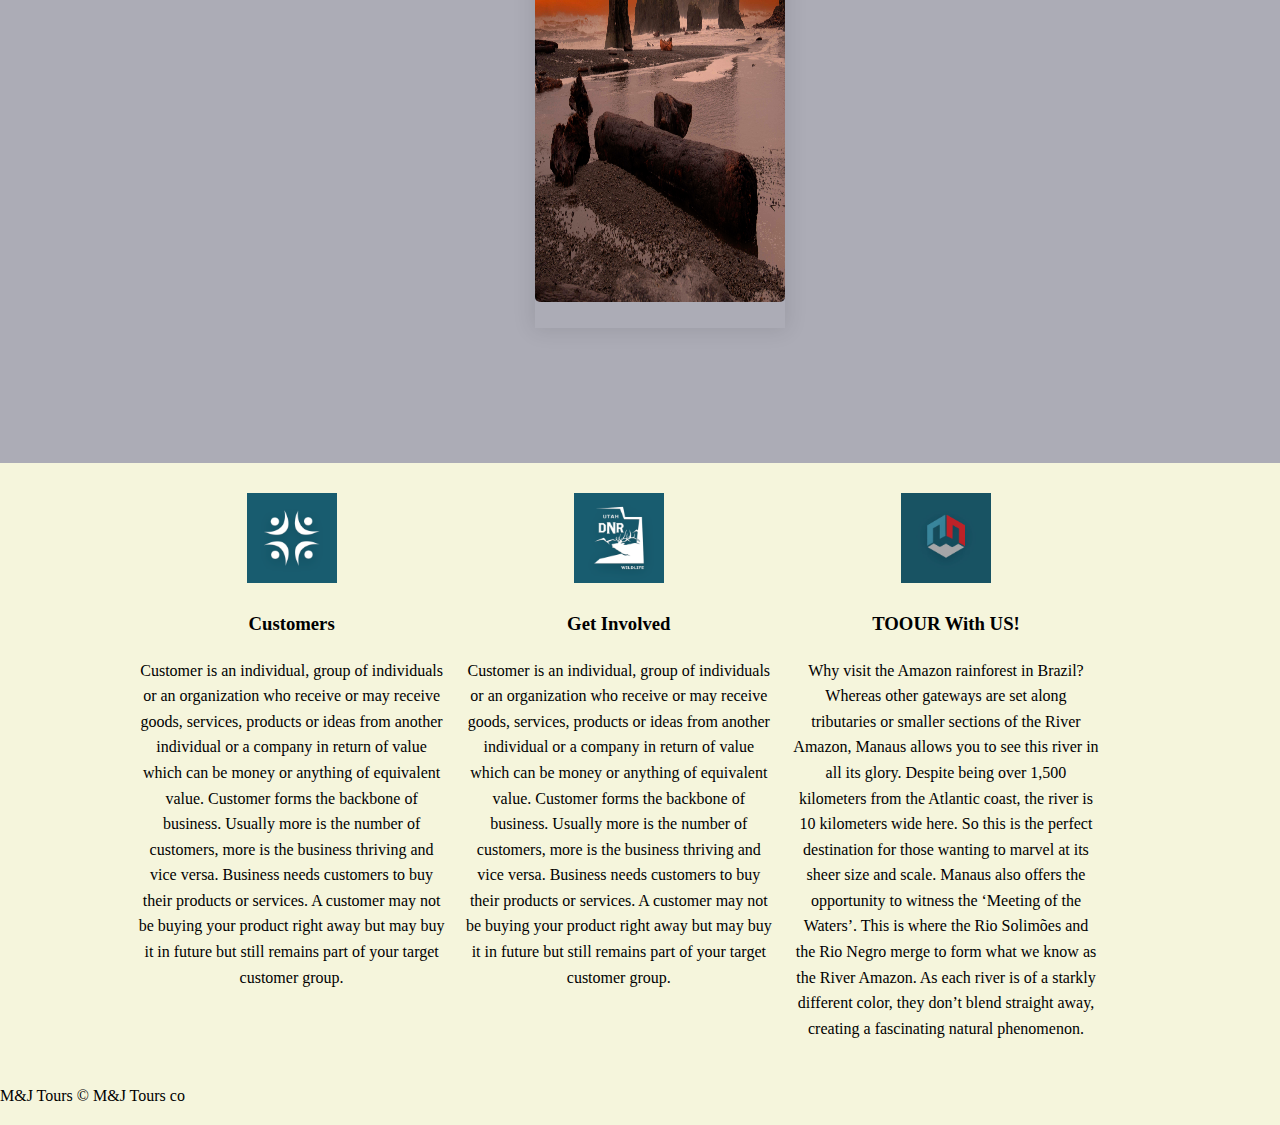
==== commit 8142142f: "adding a table" ====
--- a/index.html
+++ b/index.html
@@ -21,7 +21,6 @@
                 <ul>
                     <li class="current"><a href="index.html">Home</a></li>
                     <li><a href="about.html">About</a></li>
-
                     <li><a href="Services.ht">Services</a></li>
                     <li><a href="Pricing.html">Pricing</a></li>
                     <li><a href="Booking.html">Booking</a></li>
@@ -43,7 +42,7 @@
     </section>
     <section id="tops">
         <div class="container">
-            <h2>Subscribe to our page</h2> and
+            <h2>Subscribe to our page</h2> 
             <h3><strong>The 1<sup>st</sup> 10 customers to subscribe into our page, get 10% Discount to VISIT<a
                         href="https://www.tourmyindia.com/blog/top-peaceful-long-vacation-places-himalayas/"> Here</a>
                 </strong></h3>
@@ -51,6 +50,24 @@
                 <input type="email" placeholder="Enter Email....">
                 <button type="submit" class="button_1">Subscribe</button>
             </form>
+
+            <div class="container_0">
+
+                <div class="box0">
+                    <br>
+                    <br><img src="images/tree.jpg" alt="the bull" width="600" height="450">
+                </div>
+                <div class="box0">
+                    <img src="images/rd.jpg" alt="the bull" width="600" height="500">
+                </div>
+                <div class="box0">
+                    <img src="images/lvs.jpg" alt="the bull" width="600" height="500"><br>
+                </div>
+                <div class="box0">
+                    <img src="images/sunset.jpg" alt="the bull" width="600" height="500"><br>
+                </div>
+            </div>
+
 
         </div>
     </section>
@@ -67,7 +84,7 @@
                     future but still remains part of your target customer group.</p>
             </div>
             <div class="box">
-                <img src="images/dws-jobs.png">
+                <img src="images/dnr-wildlife.png">
                 <h3>Get Involved</h3>
                 <p>Customer is an individual, group of individuals or an organization who receive or may receive goods,
                     services, products or ideas from another individual or a company in return of value which can be
@@ -84,7 +101,6 @@
                     allows you to see this river in all its glory. Despite being over 1,500 kilometers from the Atlantic
                     coast, the river is 10 kilometers wide here. So this is the perfect destination for those wanting to
                     marvel at its sheer size and scale.
-
                     Manaus also offers the opportunity to witness the ‘Meeting of the Waters’. This is where the Rio
                     Solimões and the Rio Negro merge to form what we know as the River Amazon. As each river is of a
                     starkly different color, they don’t blend straight away, creating a fascinating natural phenomenon.
--- a/styles.css
+++ b/styles.css
@@ -60,6 +60,7 @@
 }
 
 /*menu*/
+
 header li {
     float: left;
     display: inline;
@@ -129,6 +130,42 @@
     padding: 4px;
     height: 25px;
     width: 250px;
+}
+/*images style*/
+.container_0 {
+    width: 100%;
+    padding: 20px;
+    margin: 100px auto;
+    display: flex;
+    flex-direction: row;
+    justify-content: space-around;
+    flex-flow: wrap;
+}
+
+.container_0 .btn {
+    display: block;
+    color: #fff;
+    background: linear-gradient(to right, #ff416c, #ff4b2b);
+    margin-top: 40px;
+    padding: 10px 5px;
+}
+
+.box0 {
+    width: 250px;
+    margin: 0 10px;
+    box-shadow: 0 0 20px 2px rgba(0, 0, 0, .1);
+
+}
+
+.box0 img {
+    display: block;
+    width: 100%;
+    border-radius: 5px;
+}
+
+.box0 :hover {
+    transform: scale(1.3);
+    z-index: 2;
 }
 
 /***boxes*/
@@ -195,6 +232,7 @@
 
 
 
+
     #destiny h1 {
         margin-top: 40px;
     }
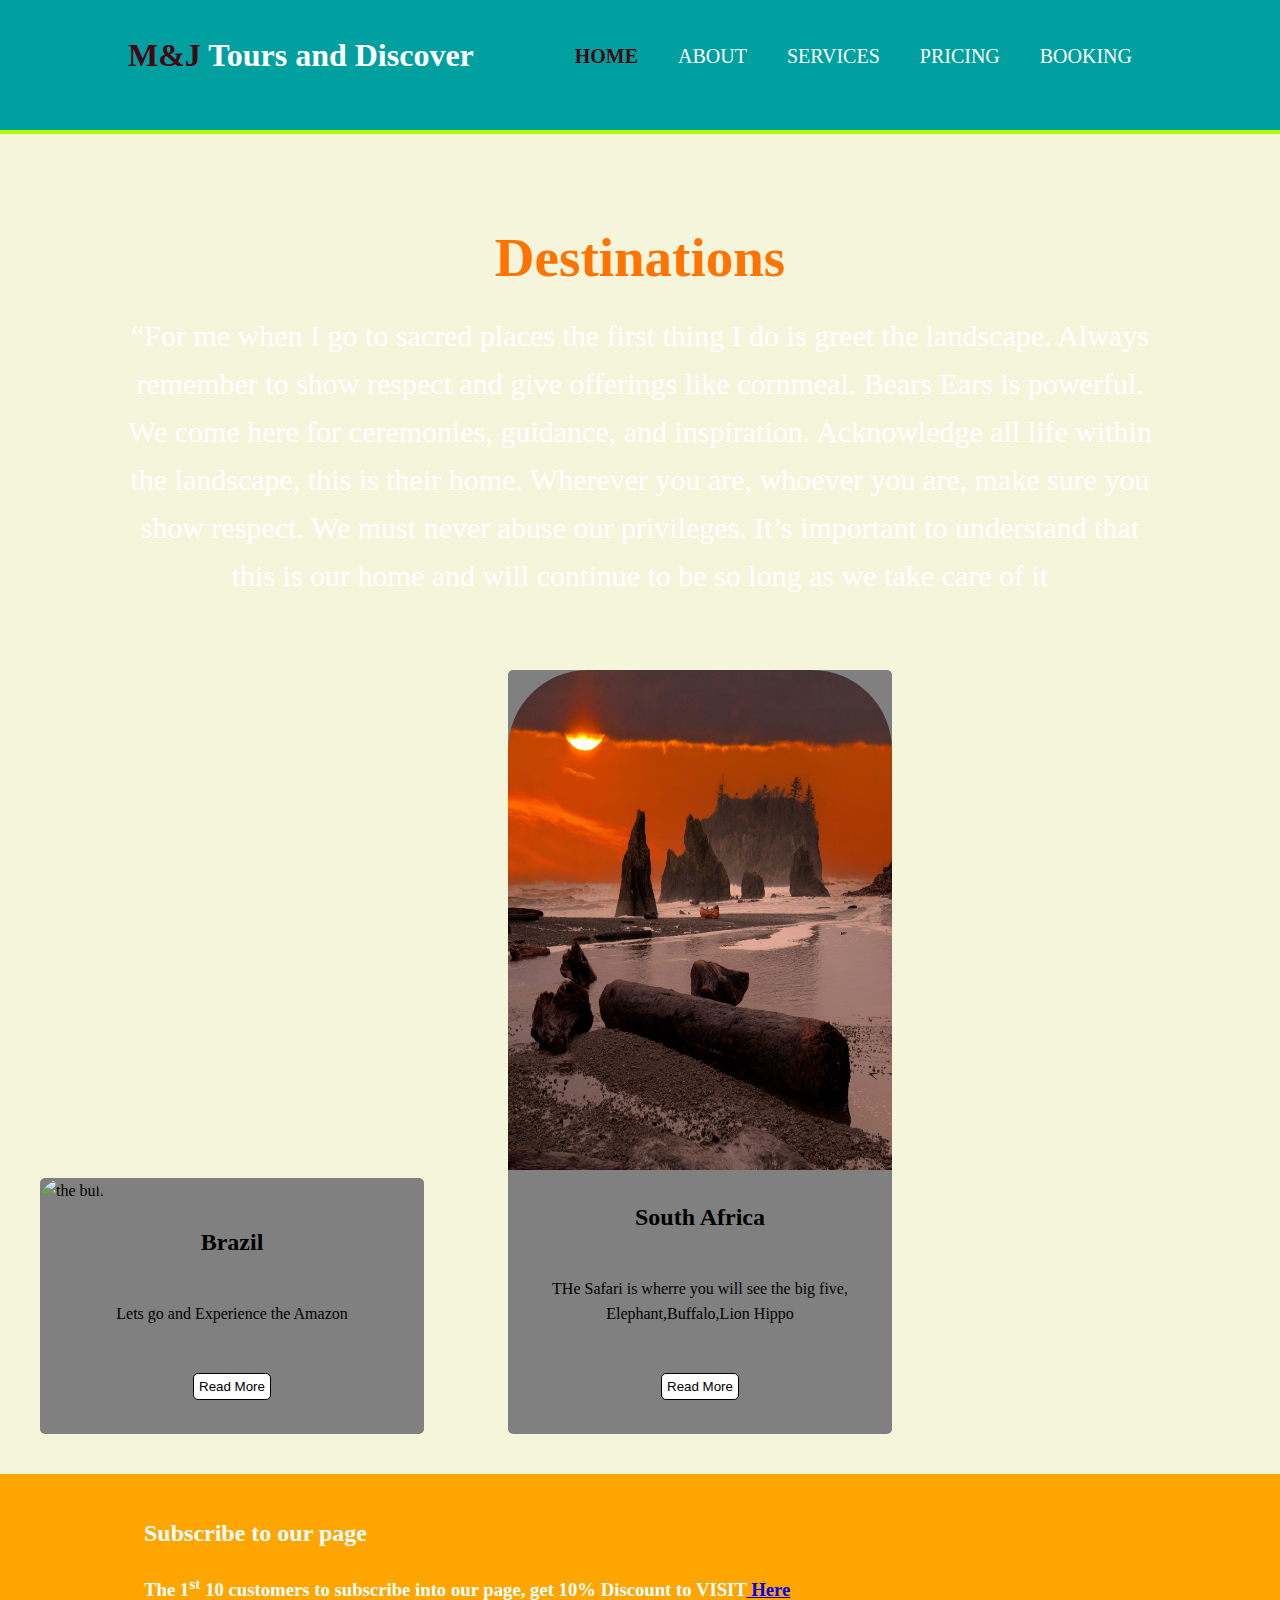
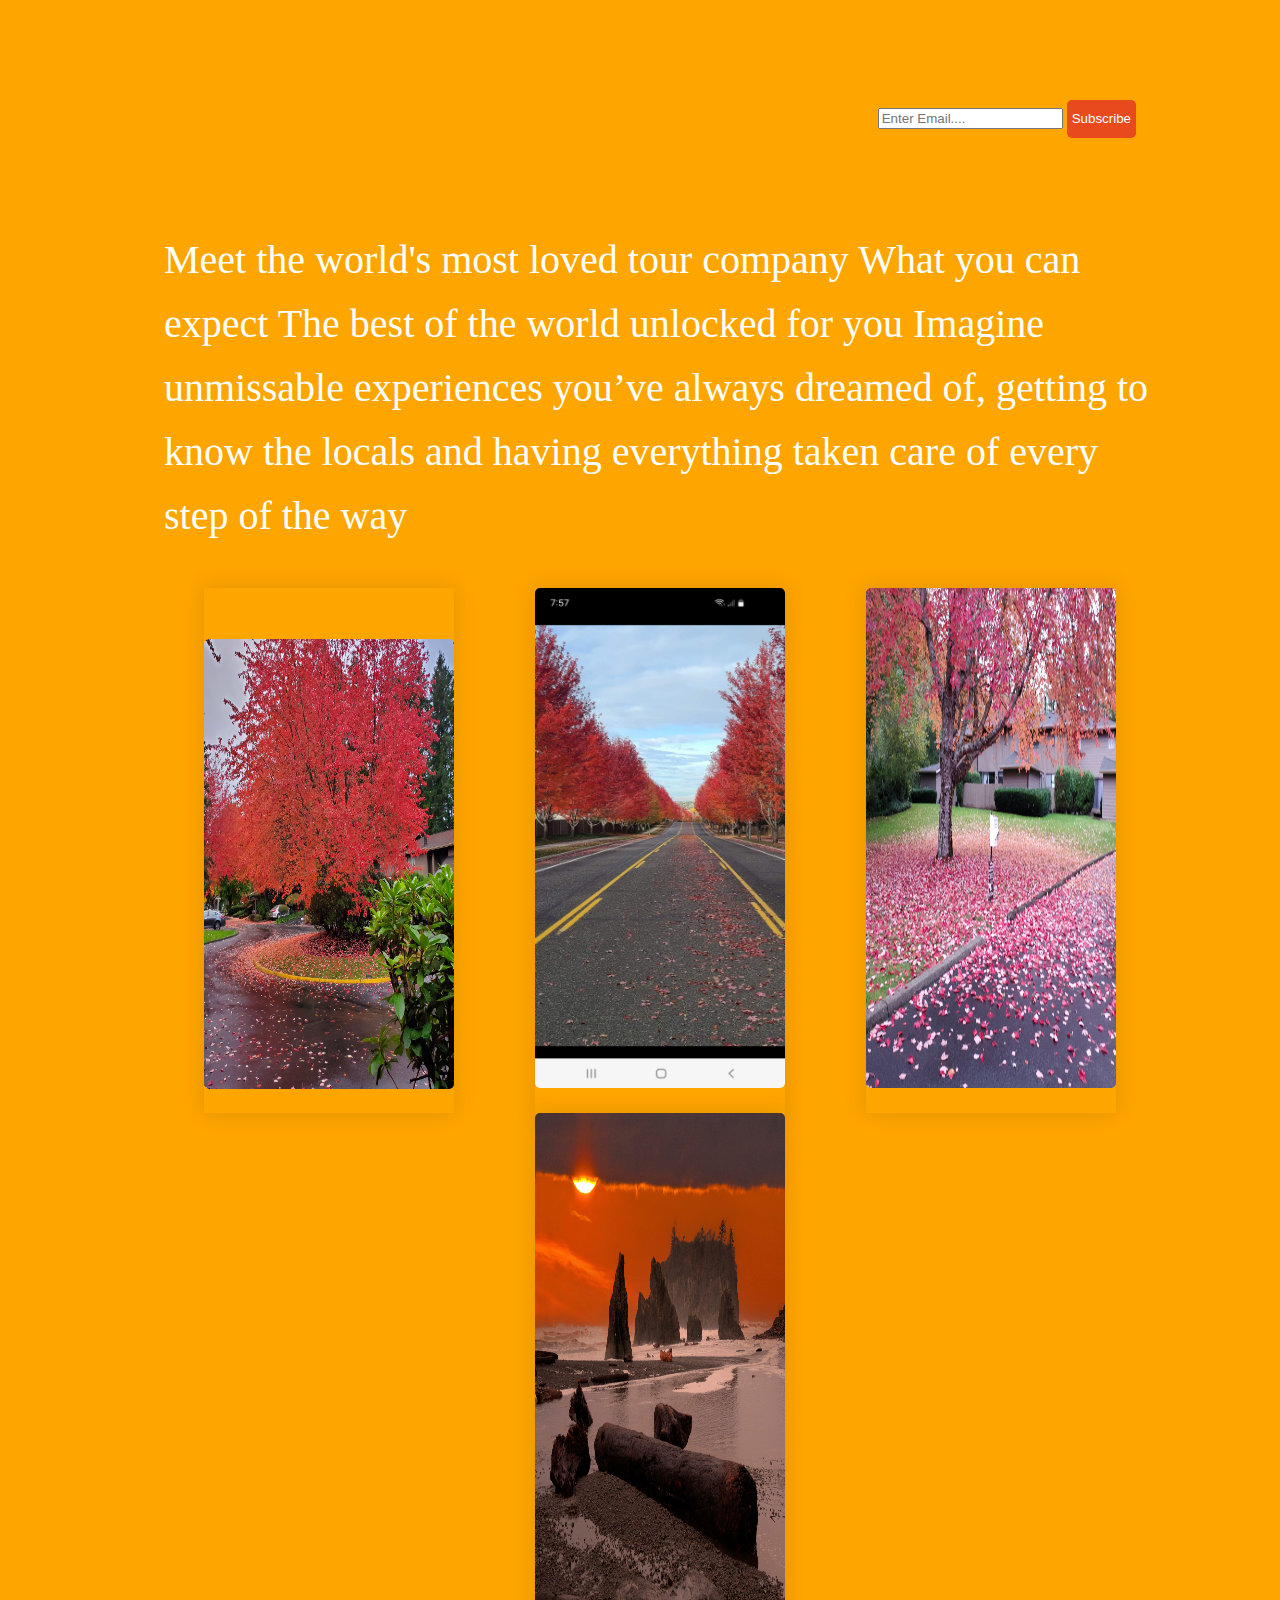
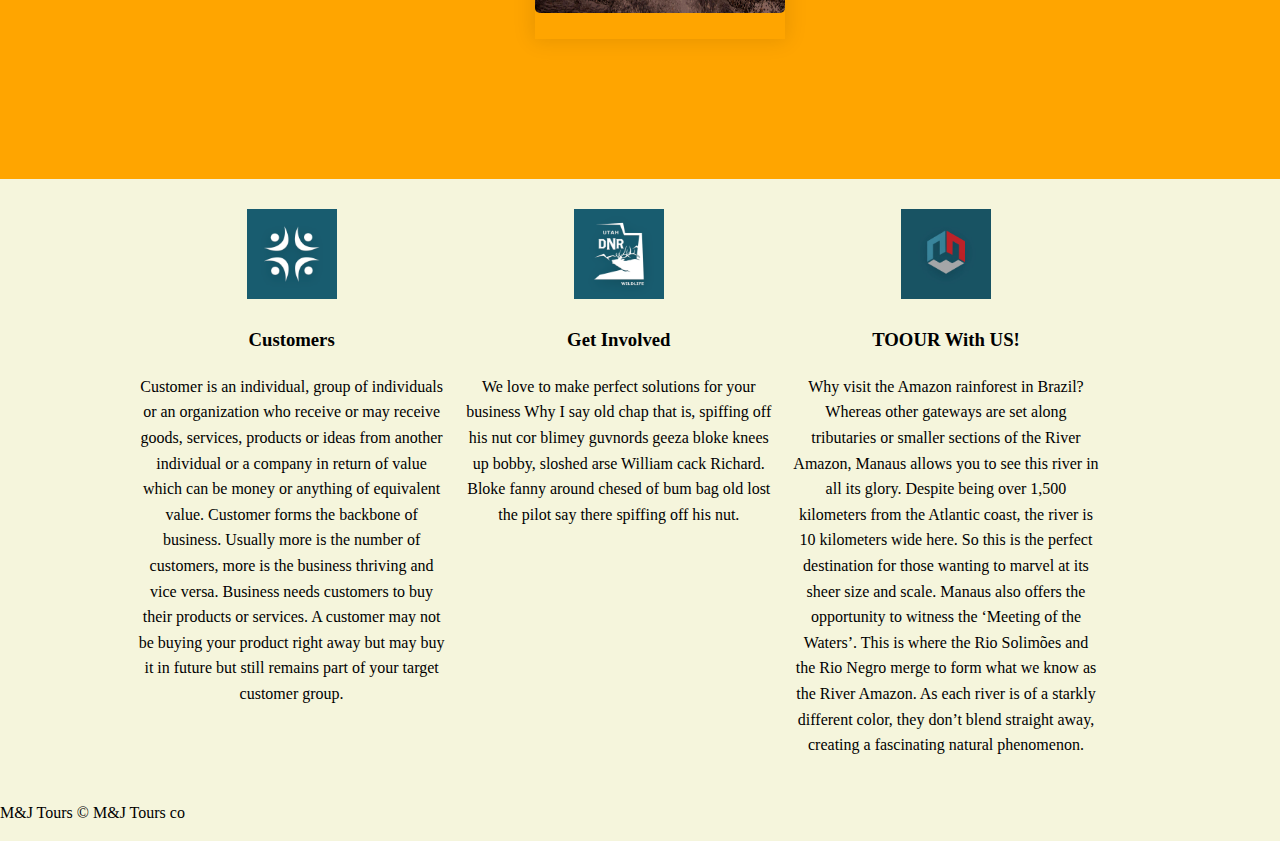
==== commit c7bc8b68: "@media" ====
--- a/index.html
+++ b/index.html
@@ -33,6 +33,7 @@
     <section id="destiny">
         <div class="container">
             <h1>Destinations</h1>
+
             <p>“For me when I go to sacred places the first thing I do is greet the landscape. Always remember to show
                 respect and give offerings like cornmeal. Bears Ears is powerful. We come here for ceremonies, guidance,
                 and inspiration. Acknowledge all life within the landscape, this is their home. Wherever you are,
@@ -40,19 +41,54 @@
                 understand that this is our home and will continue to be so long as we take care of it</p>
         </div>
     </section>
+    <div class="main">
+        <div class="cards">
+            <div class="image">
+                <img src="images/20160731_115907.jpg" alt="the bull" width="600" height="500">
+            </div>
+            <div class="title">
+                <h2>Brazil</h2>
+            </div>
+            <div class="des">
+                <p>Lets go and Experience the Amazon</p>
+                <button>Read More</button>
+            </div>
+        </div>
+
+            <div class="cards">
+                <div class="image">
+                    <img src="images/sunset.jpg" alt="the bull" width="600" height="500">
+                </div>
+                <div class="title">
+                    <h2>South Africa</h2>
+                </div>
+                <div class="des">
+                    <p>THe Safari is wherre you will see the big five, Elephant,Buffalo,Lion Hippo</p>
+                    <button>Read More</button>
+                </div>
+            </div>
+
+
     <section id="tops">
         <div class="container">
-            <h2>Subscribe to our page</h2> 
+            <h2>Subscribe to our page</h2>
             <h3><strong>The 1<sup>st</sup> 10 customers to subscribe into our page, get 10% Discount to VISIT<a
                         href="https://www.tourmyindia.com/blog/top-peaceful-long-vacation-places-himalayas/"> Here</a>
-                </strong></h3>
+                </strong></h3><br>
+
             <form>
                 <input type="email" placeholder="Enter Email....">
                 <button type="submit" class="button_1">Subscribe</button>
             </form>
 
+
             <div class="container_0">
-
+                <div class="sentence">
+                    <p>Meet the world's most loved tour company
+                        What you can expect The best of the world unlocked for you Imagine unmissable experiences
+                        you’ve always dreamed of, getting to know the locals and having everything taken care of
+                        every step of the way</p>
+                </div>
                 <div class="box0">
                     <br>
                     <br><img src="images/tree.jpg" alt="the bull" width="600" height="450">
@@ -86,12 +122,11 @@
             <div class="box">
                 <img src="images/dnr-wildlife.png">
                 <h3>Get Involved</h3>
-                <p>Customer is an individual, group of individuals or an organization who receive or may receive goods,
-                    services, products or ideas from another individual or a company in return of value which can be
-                    money or anything of equivalent value. Customer forms the backbone of business. Usually more is the
-                    number of customers, more is the business thriving and vice versa. Business needs customers to buy
-                    their products or services. A customer may not be buying your product right away but may buy it in
-                    future but still remains part of your target customer group.</p>
+                <p>We love to make perfect
+                    solutions for your business
+                    Why I say old chap that is, spiffing off his nut cor blimey guvnords geeza
+                    bloke knees up bobby, sloshed arse William cack Richard. Bloke fanny around chesed of bum bag old
+                    lost the pilot say there spiffing off his nut.</p>
             </div>
             <div class="box">
                 <img src="images/h2.jpg">
--- a/styles.css
+++ b/styles.css
@@ -58,6 +58,53 @@
     text-transform: uppercase;
     font-size: 20px;
 }
+.sentence{
+    font-size: 40px;
+}
+
+.cards{
+    width: 30%;
+    background-color: grey;
+    border-radius: 5px;
+    margin: 40px;
+    display: inline-block;
+    align: center
+}
+.image img{
+    width: 100%;
+    border-top-right-radius: 80px;
+    border-top-left-radius: 80px;
+}
+.image img:hover{
+    transform: scale(1.3);
+    z-index: 2;
+}
+.title{
+    text-align: center;
+    color: #000000;
+}
+.des{
+    text-align: center;
+    padding: 4px;
+}
+button{
+    margin-top: 30px;
+    margin-bottom: 30px;
+    background-color: white;
+    border: 1px solid black;
+    padding: 5px;
+    border-radius: 5px;
+    cursor: pointer;
+}
+button:hover{
+    background-color: hwb(13 11% 9%);
+    color: #ffffff;
+    transition: 5s;
+
+}
+.main{
+    float: left;
+}
 
 /*menu*/
 
@@ -111,9 +158,9 @@
 }
 
 #tops {
-    padding: 15px;
+    padding: 20px;
     color: #ffffff;
-    background: #acacb6;
+    background: #ffa500;
 }
 
 #tops h1 {
@@ -122,15 +169,16 @@
 
 #tops form {
     float: right;
-    margin-top: 15px;
+    margin-top: 20px;
 
 }
 
 #tops input [type="email"] {
-    padding: 4px;
-    height: 25px;
+    padding: 8px;
+    height: 30px;
     width: 250px;
 }
+
 /*images style*/
 .container_0 {
     width: 100%;
@@ -230,322 +278,361 @@
         width: 100%;
     }
 
-
-
-
-    #destiny h1 {
-        margin-top: 40px;
-    }
-
-    #tops button,
-    .quote button {
-        display: block;
-        width: 100%;
-    }
-
-    #tops form input[type="email"],
-    .quote input textarea {
-
-        width: 100%;
-        margin: 5px;
-    }
-
-    /* the styles for the elements */
-    * {
-        margin: 0;
-        padding: 0;
-    }
-
-    html {
-        background-color: #ffffff;
-    }
-
-    body {
-        font-family: Arial, Helvetica, sans-serif;
-        font-size: 100%;
-        width: 800px;
-        margin: 0 auto;
-        border: 3px solid #800000;
-        background-color: #fffded;
-    }
-
-    a:focus,
-    a:hover {
-        font-style: italic;
-    }
-
-    /* the styles for the header */
-
-    header h2 {
-        font-size: 175%;
-        color: #800000;
-    }
-
-    header h3 {
-        font-size: 130%;
-        font-style: italic;
-    }
-
-    header img {
-        float: left;
-        padding: 0 30px;
-    }
-
-    .shadow {
-        text-shadow: 2px 2px 2px #800000;
-    }
-
-    /* the styles for the form */
-    fieldset {
-
-        margin-bottom: 0.5em;
-        padding: .5em 1em;
-    }
-
-    legend {
-        color: #000000;
-        font-weight: bold;
-        font-size: 85%;
-        margin-bottom: .5em;
-    }
-
-    label {
-        float: left;
-        width: 12em;
-        text-align: right;
-    }
-
-    label,
-    input,
-    select {
-        font-size: 90%;
-    }
-
-    input,
-    select {
-        width: 15em;
-        margin-left: .5em;
-        margin-bottom: .5em;
-    }
-
-    input:required,
-    input[required] {
-        border: 2px solid #800000;
-    }
-
-    input:valid {
-        border: 1px solid black;
-    }
-
-    input:invalid {
-        border: 2px solid #800000;
-        box-shadow: none;
-    }
-
-    #payment-method label {
-        float: none;
-    }
-
-    #payment-method input {
-        width: auto;
-        margin-left: 3em;
-    }
-
-    #exp-month {
-        width: 7em;
-    }
-
-    #exp-year {
-        width: 5em;
-    }
-
-    br {
-        clear: both;
-    }
-
-    #buttons input {
-        width: 10em;
-    }
-
-    /* the styles for the navigation menu */
-    #nav_menu ul {
-        list-style-type: none;
-        margin: 0;
-        padding: 0;
-        position: relative;
-    }
-
-    #nav_menu ul li {
-        float: left;
-    }
-
-    #nav_menu ul li a {
-        display: block;
-        width: 160px;
-        text-align: center;
-        padding: 1em 0;
-        text-decoration: none;
-        background-color: #800000;
-        color: white;
-        font-weight: bold;
-    }
-
-    #nav_menu a.current {
-        color: yellow;
-    }
-
-    #nav_menu ul ul {
-        display: none;
-        position: absolute;
-        top: 100%;
-    }
-
-    #nav_menu ul ul li {
-        float: none;
-    }
-
-    #nav_menu ul li:hover>ul {
-        display: block;
-    }
-
-    #nav_menu>ul::after {
-        content: "";
-        clear: both;
-        display: block;
-    }
-
-    /* the styles for the main content */
-    main {
-        clear: left;
-    }
-
-    /* the styles for the section */
-    section {
-        width: 525px;
-        float: right;
-        padding: 0 20px 20px 20px;
-    }
-
-    section h1 {
-        font-size: 150%;
-        color: #800000;
-        padding: .5em 0 .25em 0;
-        margin: 0;
-    }
-
-    /* the styles for the aside */
-    aside {
-        width: 215px;
-        float: right;
-        padding: 0 0 20px 20px;
-    }
-
-    aside h2 {
-        color: #800000;
-        font-size: 130%;
-        padding: .5em 0 .25em 0;
-    }
-
-    aside h3 {
-        font-size: 105%;
-        padding-bottom: .25em;
-    }
-
-    aside img {
-        padding-bottom: 1em;
-    }
-
-    /* the styles for the footer */
-    footer {
-        background-color: #931420;
-        clear: both;
-    }
-
-    footer p {
-        text-align: center;
-        color: white;
-        padding: 1em 0;
-    }
-
-
-
-    footer {
-        padding: 20px;
-        margin-top: 20px;
-        color: #ffffff;
-        background-color: black;
-        text-align: center;
-    }
-
-    * the styles for the form */ fieldset {
-
-        margin-bottom: 0.5em;
-        padding: .5em 1em;
-    }
-
-    legend {
-        color: #000000;
-        font-weight: bold;
-        font-size: 85%;
-        margin-bottom: .5em;
-    }
-
-    label {
-        float: left;
-        width: 12em;
-        text-align: right;
-    }
-
-    label,
-    input,
-    select {
-        font-size: 90%;
-    }
-
-    input,
-    select {
-        width: 15em;
-        margin-left: .5em;
-        margin-bottom: .5em;
-    }
-
-    input:required,
-    input[required] {
-        border: 2px solid #800000;
-    }
-
-    input:valid {
-        border: 1px solid black;
-    }
-
-    input:invalid {
-        border: 2px solid #800000;
-        box-shadow: none;
-    }
-
-    #payment-method label {
-        float: none;
-    }
-
-    #payment-method input {
-        width: auto;
-        margin-left: 3em;
-    }
-
-    #exp-month {
-        width: 7em;
-    }
-
-    #exp-year {
-        width: 5em;
-    }
-
-    br {
-        clear: both;
-    }
-
-    #buttons input {
-        width: 10em;
-    }
-
-}+    @media(max-width: 350px) {
+
+        header #page,
+        header nav,
+        header nav li,
+        #tops h1,
+        #tops form,
+        #boxes.box,
+        article#main-col,
+        aside#sidebar {
+            float: none;
+            text-align: center;
+            width: 100%;
+        }
+
+        @media(max-width: 650px) {
+
+            header #page,
+            header nav,
+            header nav li,
+            #tops h1,
+            #tops form,
+            #boxes.box,
+            article#main-col,
+            aside#sidebar {
+                float: none;
+                text-align: center;
+                width: 100%;
+            }
+
+            .container {
+                max-width: 350px;
+            }
+
+            .container_0 {
+                max-width: 600px
+            }
+           
+            
+
+
+
+            #destiny h1 {
+                margin-top: 40px;
+            }
+
+            #tops button,
+            .quote button {
+                display: block;
+                width: 100%;
+            }
+
+            #tops form input[type="email"],
+            .quote input textarea {
+
+                width: 100%;
+                margin: 5px;
+            }
+
+            /* the styles for the elements */
+            * {
+                margin: 0;
+                padding: 0;
+            }
+
+            html {
+                background-color: #ffffff;
+            }
+
+            body {
+                font-family: Arial, Helvetica, sans-serif;
+                font-size: 100%;
+                width: 800px;
+                margin: 0 auto;
+                border: 3px solid #800000;
+                background-color: #fffded;
+            }
+
+            a:focus,
+            a:hover {
+                font-style: italic;
+            }
+
+            /* the styles for the header */
+
+            header h2 {
+                font-size: 175%;
+                color: #800000;
+            }
+
+            header h3 {
+                font-size: 130%;
+                font-style: italic;
+            }
+
+            header img {
+                float: left;
+                padding: 0 30px;
+            }
+
+            .shadow {
+                text-shadow: 2px 2px 2px #800000;
+            }
+
+            /* the styles for the form */
+            fieldset {
+
+                margin-bottom: 0.5em;
+                padding: .5em 1em;
+            }
+
+            legend {
+                color: #000000;
+                font-weight: bold;
+                font-size: 85%;
+                margin-bottom: .5em;
+            }
+
+            label {
+                float: left;
+                width: 12em;
+                text-align: right;
+            }
+
+            label,
+            input,
+            select {
+                font-size: 90%;
+            }
+
+            input,
+            select {
+                width: 15em;
+                margin-left: .5em;
+                margin-bottom: .5em;
+            }
+
+            input:required,
+            input[required] {
+                border: 2px solid #800000;
+            }
+
+            input:valid {
+                border: 1px solid black;
+            }
+
+            input:invalid {
+                border: 2px solid #800000;
+                box-shadow: none;
+            }
+
+            #payment-method label {
+                float: none;
+            }
+
+            #payment-method input {
+                width: auto;
+                margin-left: 3em;
+            }
+
+            #exp-month {
+                width: 7em;
+            }
+
+            #exp-year {
+                width: 5em;
+            }
+
+            br {
+                clear: both;
+            }
+
+            #buttons input {
+                width: 10em;
+            }
+
+            /* the styles for the navigation menu */
+            #nav_menu ul {
+                list-style-type: none;
+                margin: 0;
+                padding: 0;
+                position: relative;
+            }
+
+            #nav_menu ul li {
+                float: left;
+            }
+
+            #nav_menu ul li a {
+                display: block;
+                width: 160px;
+                text-align: center;
+                padding: 1em 0;
+                text-decoration: none;
+                background-color: #800000;
+                color: white;
+                font-weight: bold;
+            }
+
+            #nav_menu a.current {
+                color: yellow;
+            }
+
+            #nav_menu ul ul {
+                display: none;
+                position: absolute;
+                top: 100%;
+            }
+
+            #nav_menu ul ul li {
+                float: none;
+            }
+
+            #nav_menu ul li:hover>ul {
+                display: block;
+            }
+
+            #nav_menu>ul::after {
+                content: "";
+                clear: both;
+                display: block;
+            }
+
+            /* the styles for the main content */
+            main {
+                clear: left;
+            }
+
+            /* the styles for the section */
+            section {
+                width: 525px;
+                float: right;
+                padding: 0 20px 20px 20px;
+            }
+
+            section h1 {
+                font-size: 150%;
+                color: #800000;
+                padding: .5em 0 .25em 0;
+                margin: 0;
+            }
+
+            /* the styles for the aside */
+            aside {
+                width: 215px;
+                float: right;
+                padding: 0 0 20px 20px;
+            }
+
+            aside h2 {
+                color: #800000;
+                font-size: 130%;
+                padding: .5em 0 .25em 0;
+            }
+
+            aside h3 {
+                font-size: 105%;
+                padding-bottom: .25em;
+            }
+
+            aside img {
+                padding-bottom: 1em;
+            }
+
+            /* the styles for the footer */
+            footer {
+                background-color: #931420;
+                clear: both;
+            }
+
+            footer p {
+                text-align: center;
+                color: white;
+                padding: 1em 0;
+            }
+
+
+
+            footer {
+                padding: 20px;
+                margin-top: 20px;
+                color: #ffffff;
+                background-color: black;
+                text-align: center;
+            }
+
+            * the styles for the form */ fieldset {
+
+                margin-bottom: 0.5em;
+                padding: .5em 1em;
+            }
+
+            legend {
+                color: #000000;
+                font-weight: bold;
+                font-size: 85%;
+                margin-bottom: .5em;
+            }
+
+            label {
+                float: left;
+                width: 12em;
+                text-align: right;
+            }
+
+            label,
+            input,
+            select {
+                font-size: 90%;
+            }
+
+            input,
+            select {
+                width: 15em;
+                margin-left: .5em;
+                margin-bottom: .5em;
+            }
+
+            input:required,
+            input[required] {
+                border: 2px solid #800000;
+            }
+
+            input:valid {
+                border: 1px solid black;
+            }
+
+            input:invalid {
+                border: 2px solid #800000;
+                box-shadow: none;
+            }
+
+            #payment-method label {
+                float: none;
+            }
+
+            #payment-method input {
+                width: auto;
+                margin-left: 3em;
+            }
+
+            #exp-month {
+                width: 7em;
+            }
+
+            #exp-year {
+                width: 5em;
+            }
+
+            br {
+                clear: both;
+            }
+
+            #buttons input {
+                width: 10em;
+            }
+
+        }--- a/styles1.css
+++ b/styles1.css
@@ -64,6 +64,9 @@
     font-weight: bold;
 }
 
+
+
+
 /*Images styles*/
 
 .container_1 {
@@ -115,5 +118,17 @@
             float: none;
             width: 100%;
         }
+        .container_1{
+            max-width: 350px;
+        }
+        .container_1{
+            max-width: 600px
+        }
+        .container_1{
+            max-width: 850;
+        }
+        .content-table{
+            max-width: fit-content ;
+        }
     }
 }